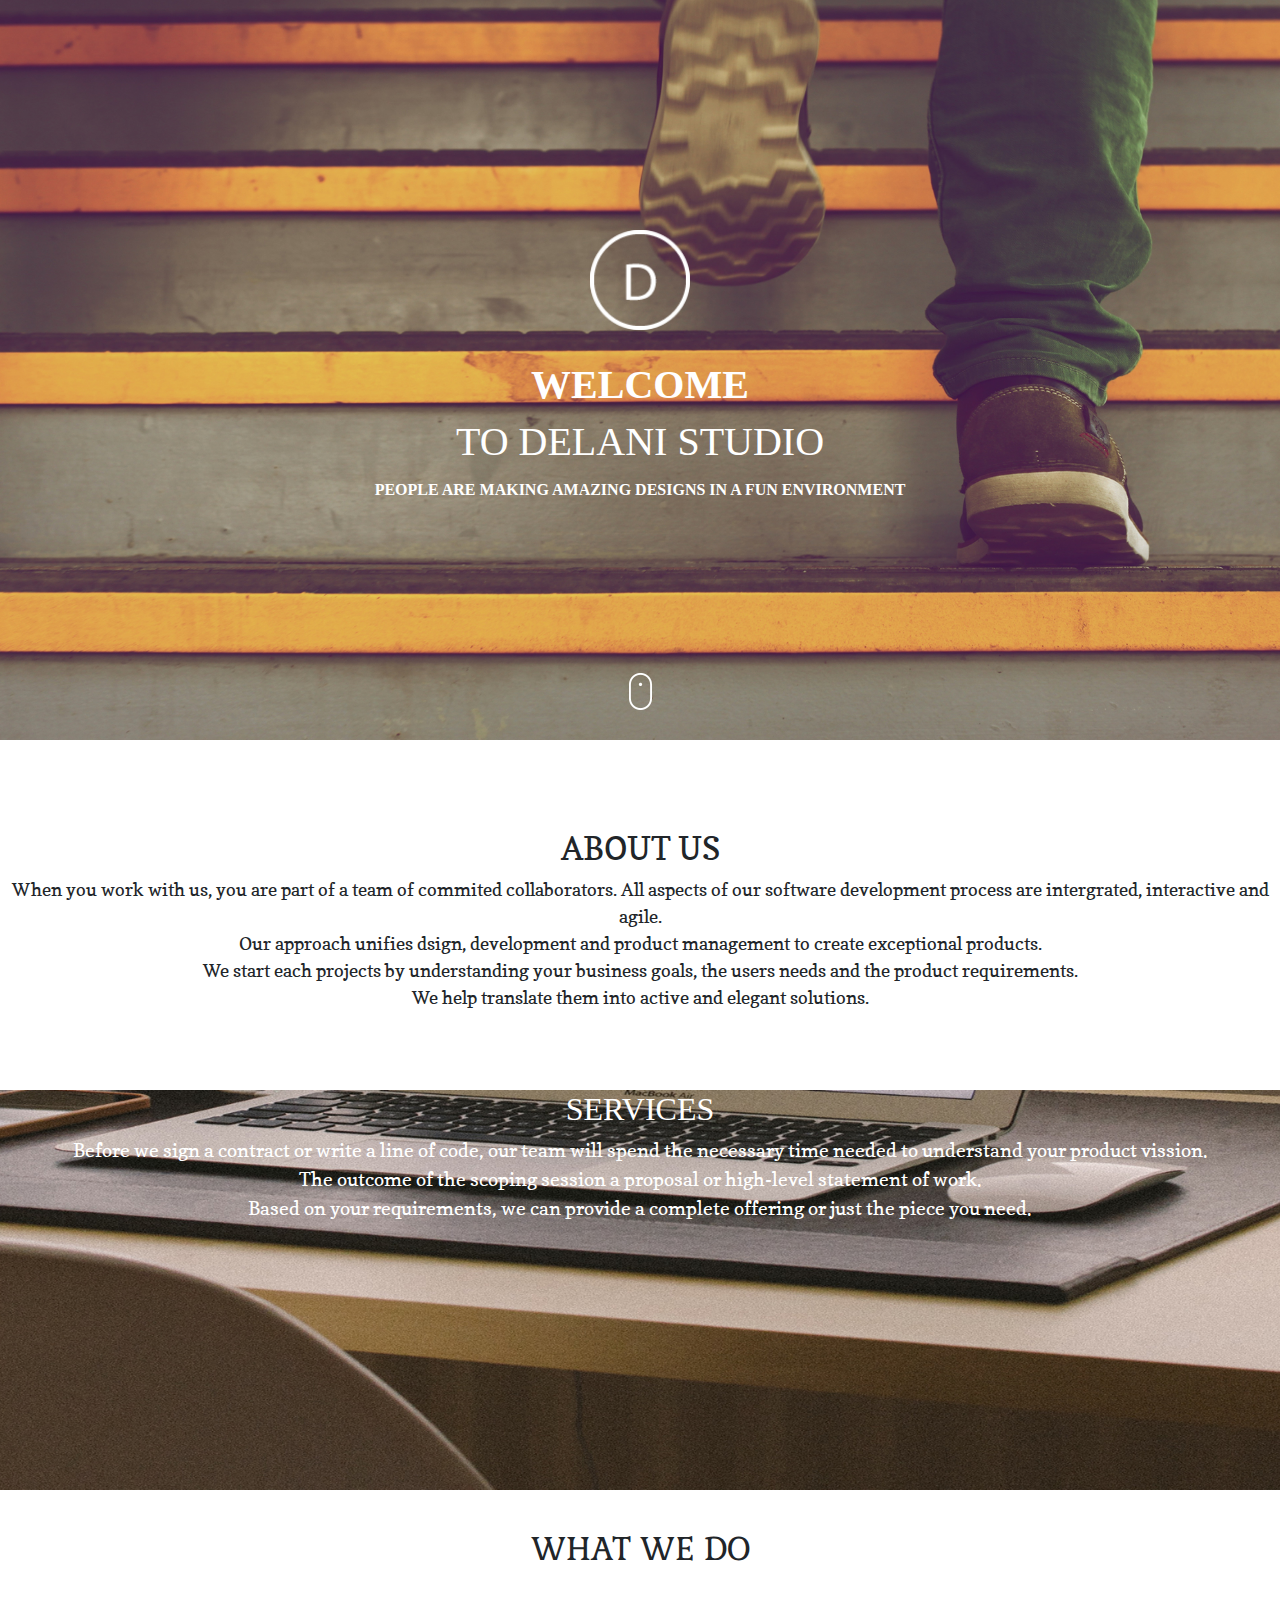
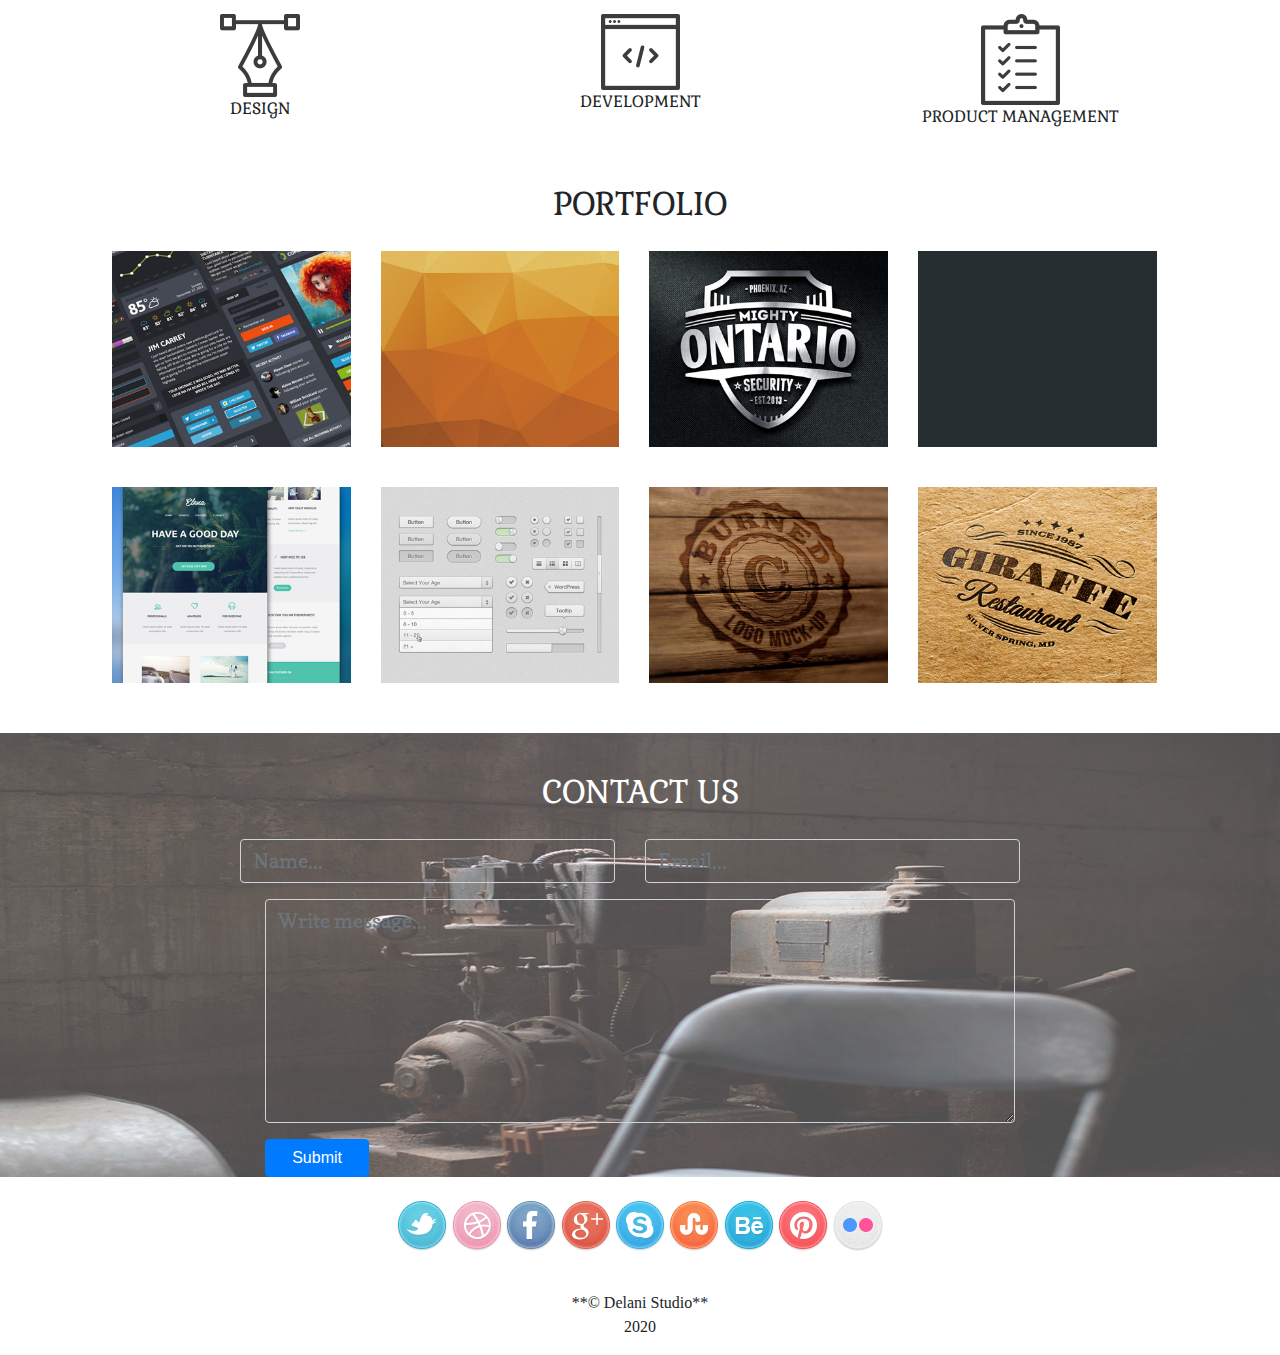
==== index.html @ 715c55a0 "Add initial changes" ====
<!DOCTYPE html>
<html lang="en">
<head>
    <meta charset="UTF-8">
    <meta name="viewport" content="width=device-width, initial-scale=1.0">
    <title>Delani Studio</title>
    <link href="css/styles.css" rel="stylesheet" type="text/css">
    <link href="css/bootstrap.css" rel="stylesheet">


</head>
<body>
    <div class="home-page">
    <img src="images/assets/logo/logo.png" id="logo">
    <br>
    <h1><b>WELCOME</b></h1>
    <h1>TO DELANI STUDIO</h1>
    <P><strong>PEOPLE ARE MAKING AMAZING DESIGNS IN A FUN ENVIRONMENT</strong></P>
    <div class="mouse-click"></div>
    <a href="#about-us"><img src="images/assets/mouse_click.png" id="mouse-click"></a>
    </div>
    <div id="about-us">
        <h2>ABOUT US</h2>
        <P>When you work with us, you are part of a team of commited collaborators. All aspects of our software development process are intergrated, interactive and agile.<br> Our approach unifies dsign, development and product management to create exceptional products. <br>We start each projects by understanding your business goals, the users needs and the product requirements.<br> We help translate them into active and elegant solutions.</P>
    </div>
    <div id="services">
        <div class="services">
            <h2>Services</h2>
            <p>Before we sign a contract or write a line of code, our team will spend the necessary time needed to understand your product vission.<br> The outcome of the scoping session a proposal or high-level statement of work.<br> Based on your requirements, we can provide a complete offering or just the piece you need.</p>
        </div>
        <div class="container what-we-do">
          <h2 class="headings">WHAT WE DO</h2>
          <div class="row">
            <div class="col-md-4">
              <div id="design">
                <h2 class="title">DESIGN</h2>
                <p>Our design practice offers a full range of services including brand strategy, interaction and visual design and user experience testing.</p>
                  <p>Throughout your project, our designers create and implement visual design and workflows, solicit user feedback and work with you to make sure what gets built is what is needed.</p>
              </div>
              <div id="design-image">
                <img src="images/assets/services_icons/design_icon.png" alt="design" >
                <p>DESIGN</p>
              </div>
            </div>
            <div class="col-md-4">
              <div id="development">
                <h2 class="title">DEVELOPMENT</h2>
                <p>All engineers are fluent in the latest enterprise, mobile and web development technologies.</p>
                   <p>They collaborate with your team to write, and improve code on a daily basis, using proven practices such as test-driven development and pair programming.</p>
              </div>
              <div id="development-image">
                <img src="images/assets/services_icons/dev_icon.png" alt="development">
                <P>DEVELOPMENT</P>
              </div>
            </div>
            <div class="col-md-4">
              <div id="product">
                <h2 class="title">PRODUCT MANAGEMENT</h2>
                <p>All engineers are fluent in the latest enterprise, mobile and web development technologies.</p>
                <p>They collaborate with your team to write, and improve code on a daily basis, using proven practices such as test-driven development and pair programming.</p>
              </div>
              <div id="product-image">
                <img src="images/assets/services_icons/product_icon.png" alt="products">
                <P>PRODUCT MANAGEMENT</P>
              </div>
            </div>
          </div>
        </div>
    <div class="portfolio">
      <h2>PORTFOLIO</h2>
      <div class="row" id="portfolio">
        <div class="col-md-3" id="work1">
          <img src="images/assets/portfolio/work1.jpg" alt="work1">
          <p id="overlay" class="text">Black Studio</p>
        </div>
        <div class="col-md-3" id="work2">
          <img src="images/assets/portfolio/work2.jpg" alt="work2" id="work2">
          <p id="overlay2" class="text">Ontario Security</p>
        </div>
        <div class="col-md-3" id="work3">
          <img src="images/assets/portfolio/work3.jpg" alt="work3">
          <p id="overlay3"class="text">Pyramids</p>
        </div>
        <div class="col-md-3" id="work4">
          <img src="images/assets/portfolio/work4.jpg" alt="work4">
          <p id="overlay4" class="text">Jim Carry</p>
        </div>
      </div>
      <div class="row" id="portfolio">
          <div class="col-md-3" id="work5">
            <img src="images/assets/portfolio/work5.jpg" alt="work5">
            <p id="overlay5" class="text">Have a nice Day</p>
          </div>
          <div class="col-md-3" id="work6">
            <img src="images/assets/portfolio/work6.jpg" alt="work6">
            <p id="overlay6"class="text">Calculator</p>
          </div>
          <div class="col-md-3" id="work7">
            <img src="images/assets/portfolio/work7.jpg" alt="work7">
            <p id="overlay7" class="text">Burned</p>
          </div>
          <div class="col-md-3" id="work8">
            <img src="images/assets/portfolio/work8.jpg" alt="work8">
            <p id="overlay8" class="text">Giraffe Restaurant</p>
          </div>
        </div>
    </div> 
    <div class="container-fluid contact">
      <h2>CONTACT US</h2>
  
      <form id="message-form"   action="https://gmail.us3.list-manage.com/subscribe/post" method="POST">
        <div class="form-group form-inline">
          <input type="text" class="form-control" placeholder = "Name..." name="name" id="input1" size="25" value="" required>
          <input type="email" class="form-control"  placeholder = "Email..." autocapitalize="off" autocorrect="off" name="input2" id="input2" size="25" value="" required>
        </div>
        <div class="form-group">
          <textarea class="form-control" rows="7" id="comment" placeholder = "Write message..."></textarea>
        </div>
        <button type="submit" id="button" onclick="submit()" class="btn btn-primary col-md-1">Submit</button>
      </form>
    </div>
    <br>
<div class="social-media">
    <a href="#"><img src="images/assets/social_icons/twitter.png" alt="twitter"></a>
      <img src="images/assets/social_icons/dribble.png" alt="dribble">
      <img src="images/assets/social_icons/facebook.png" alt="facebook">
      <img src="images/assets/social_icons/g_plus.png" alt="g_plus">
      <img src="images/assets/social_icons/skype.png" alt="skype">
      <img src="images/assets/social_icons/stumble_upon.png" alt="stumble_upon">
      <img src="images/assets/social_icons/behance.png" alt="behance">
      <img src="images/assets/social_icons/pinterest.png" alt="pinterest">
      <img src="images/assets/social_icons/flickr.png" alt="flickr">
      </div>

      <footer>
      <p> **&copy Delani Studio** <br>2020</p>
      </footer>
      <div id="display"></div>
      <!-- <script type="text/javascript" src="//downloads.mailchimp.com/js/signup-forms/popup/unique-methods/embed.js" data-dojo-config="usePlainJson: true, isDebug: false"></script><script type="text/javascript">window.dojoRequire(["mojo/signup-forms/Loader"], function(L) { L.start({"baseUrl":"mc.us3.list-manage.com","uuid":"e71bed4d6ae5a7c984dfe28b0","lid":"dbf7e27685","uniqueMethods":true}) })</script> -->
      <script src="js/jquery-mailchimp.min.js"></script>
      <script src="js/jQuery.js"></script>
    <script src="js/scripts.js"></script>
</body>
</html>
---- css/styles.css ----
@import url('https://fonts.googleapis.com/css?family=Copse|Delius+Swash+Caps|Gabriela|Unkempt&display=swap');
html{
  scroll-behavior: smooth;
}
.home-page{
  background-image: url("../images/assets/backgrounds/h_img.jpg");
  background-position: center center;
  background-size: cover;
  background-repeat: no-repeat;
  color: white;
  text-align: center;
  padding-top:17%; 
  font-family: 'Times New Roman', Times, serif;
}
.home-page h1{
  padding: 2px;
  margin: 5px;
}
.home-page p{
  padding: 5px;
}
#logo{
  margin-top: 12px;
  margin-bottom: 24px;
  width: 100px;
  height: 100px;;
}
#mouse-click{
  padding-top : 22px;
  margin-top: 10%;
  padding-bottom: 30px; 
}
#mouse-click {
  animation: bounce 3s infinite;
}

@keyframes bounce {
  0%, 20%, 50%, 80%, 100% {
    transform: translateY(0);
  }
  40% {
    transform: translateY(-55px);
  }
  60% {
    transform: translateY(-45px);
  }
}

#about-us{
  text-align: center;
  padding-bottom: 30px;
  padding-top:40px;
  font-family: 'Copse', serif;
  height: 250px;
  margin-top: 50px;
  font-size: large;
}
#about{
  font-family: 'Gabriela', serif;
}
.services{
  text-align: center;
  background-image: url("../images/assets/backgrounds/s_image.jpg");
  color: white;
  background-position: center;
  background-size: cover;
  background-repeat: no-repeat;
  font-family: 'Copse', serif;
  font-size: 18px;
  height: 400px;
  margin-top: 50px;
  font-size: larger;
}
.services h2{
  font-family: 'Times New Roman', Times, serif;
  text-transform: uppercase;
}

#servicesoverlay{
  background-color: rgba(0,0,0,0.4);
  padding-top: 10%;
  padding-bottom: 10%;
}
.what-we-do{
  font-family: 'Times New Roman', Times, serif;
  text-align: center;
  padding-top: 40px;
  font-family: 'Gabriela', serif;
}
.what-we-do .headings{
  padding-bottom: 38px;
}
#portfolio{
  display: flex;
  flex-wrap: wrap;
  align-items: center;
  margin-left:18%;
  margin-right: 16%; 
}
.col-md-3 img{
  max-width: 100%;
  max-height: 100%;
}
.col-md-3{
    display: inline-flex;
}
.portfolio h2{
  text-align: center;
  padding-top:40px;
  font-family: 'Gabriela', serif;
}
.contact{
  background-image: url('../images/assets/backgrounds/c_image.jpg');
  background-position: center center;
  background-size: cover;
  background-repeat: no-repeat;
  color: white;
}
.title{
  padding: 6px;
}
.contact h2{
  text-align: center;
  margin-top: 30px;
  padding-top: 40px;
  padding-bottom: 20px;
  font-family: 'Gabriela', serif;
}
input[type=text],input[type=email],#comment{
  background: transparent;
  color: white;
  font-size: 20px;
  font-family: 'Copse', serif;
}

.form-control::-webkit-input-placeholder { 
  color: white; 
}
#input1{
  width: 30%;
  margin-left: 18%;
  margin-right: 30px;
}
#input2{
  width: 30%;
}
#comment{
  margin-left: 20%;
  width: 60%;
}
button{
  margin-left: 20%;
  padding-bottom: 30px;
  margin-bottom: 30px;
  position: relative;
  margin: 0 auto;
  left: 20%;
}
footer{
  text-align: center;
  padding-top: 30px;
  font-family: 'Times New Roman', Times, serif;
}
.social-media{
    text-align: center;
}
footer p{
  margin-top: 10px;
}
#product, #development, #design{
  display: none;
  font-family: 'Times New Roman', Times, serif;
  font-size: 16px;
}
#product .title, #development .title, #design .title{
  font-size: 20px;
  font-weight: 600;
}
#overlay,#overlay2,#overlay3,#overlay4,#overlay5,#overlay6,#overlay7,#overlay8{
  display: none;
  color: black;
  width: 100%;
  height: 100%;
  background-color:rgba(255, 255, 255, 0.456);
  position:absolute;
  top: 20px;
  left: 35px;
  font-weight: bold;
  text-align: center;
  font-size: 30px;
  padding-top: 50%;
  font-family: 'Delius Swash Caps', cursive;
}
@media only screen and (max-width: 755px){
  #overlay,#overlay2,#overlay3,#overlay4,#overlay5,#overlay6,#overlay7,#overlay8{
    width: 100%;
    height: 100%;
    top: 20px;
    left: 16px;
    padding-top: 20%;
  }
  .col-md-3 img{
    width:100%px;
    margin: 20px;
  }
  #portfolio{
    margin-left:8%;
    margin-right: 16%; 
  }
  
}
@media only screen and (max-width: 425px){
  #overlay,#overlay2,#overlay3,#overlay4,#overlay5,#overlay6,#overlay7,#overlay8{
    width: 100%;
    height: 100%;
    top: 20px;
    left: 16px;
    padding-top: 20%;
    font-size: 20px;
  }
  .col-md-3 img{
    width:100%px;
    margin: 20px;
  }
  #portfolio{
    margin-left:8%;
    margin-right: 16%; 
  }
  button{
    padding-bottom: 30px;
    margin-bottom: 20px;
  }
  #button{
      float: left;
      text-align: center;
  }
  .home-page p{
font-size: larger;
  }
  #input2{
    width: 100%;
    margin-left: 4%;
    padding-bottom: 10px;
  }
  #input2{
    width: 100%;
    margin-left: 4%;
    margin-bottom: 10px;
  }
  .col-md-4{
    display: flex;
    text-align: center;
  }
  #comment{
    margin-left: 4%;
    width: 100%;
    margin-bottom:10px ;
  }
}
@media only screen and (min-width: 825px){
  #overlay,#overlay2,#overlay3,#overlay4,#overlay5,#overlay6,#overlay7,#overlay8{
    width: 100%;
    height: 100%;
    top: 20px;
    left: 20px;
    padding-top:30%; 
  }
  .col-md-3 img{
    width: 300px;
    margin: 20px;
  }
  #portfolio{
    margin-left:10%;
    margin-right: 10%; 
  }
}
@media only screen and (min-width: 625px){
  #overlay,#overlay2,#overlay3,#overlay4,#overlay5,#overlay6,#overlay7,#overlay8{
    width: 100%;
    height: 100%;
    top: 20px;
    left: 20px;
    padding-top:20%; 
    font-size: 26px;
  }
  .col-md-3 img{
    width: 300px;
    margin: 20px;
  }
  #portfolio{
    margin-left:6%;
    margin-right: 10%; 
  }
}
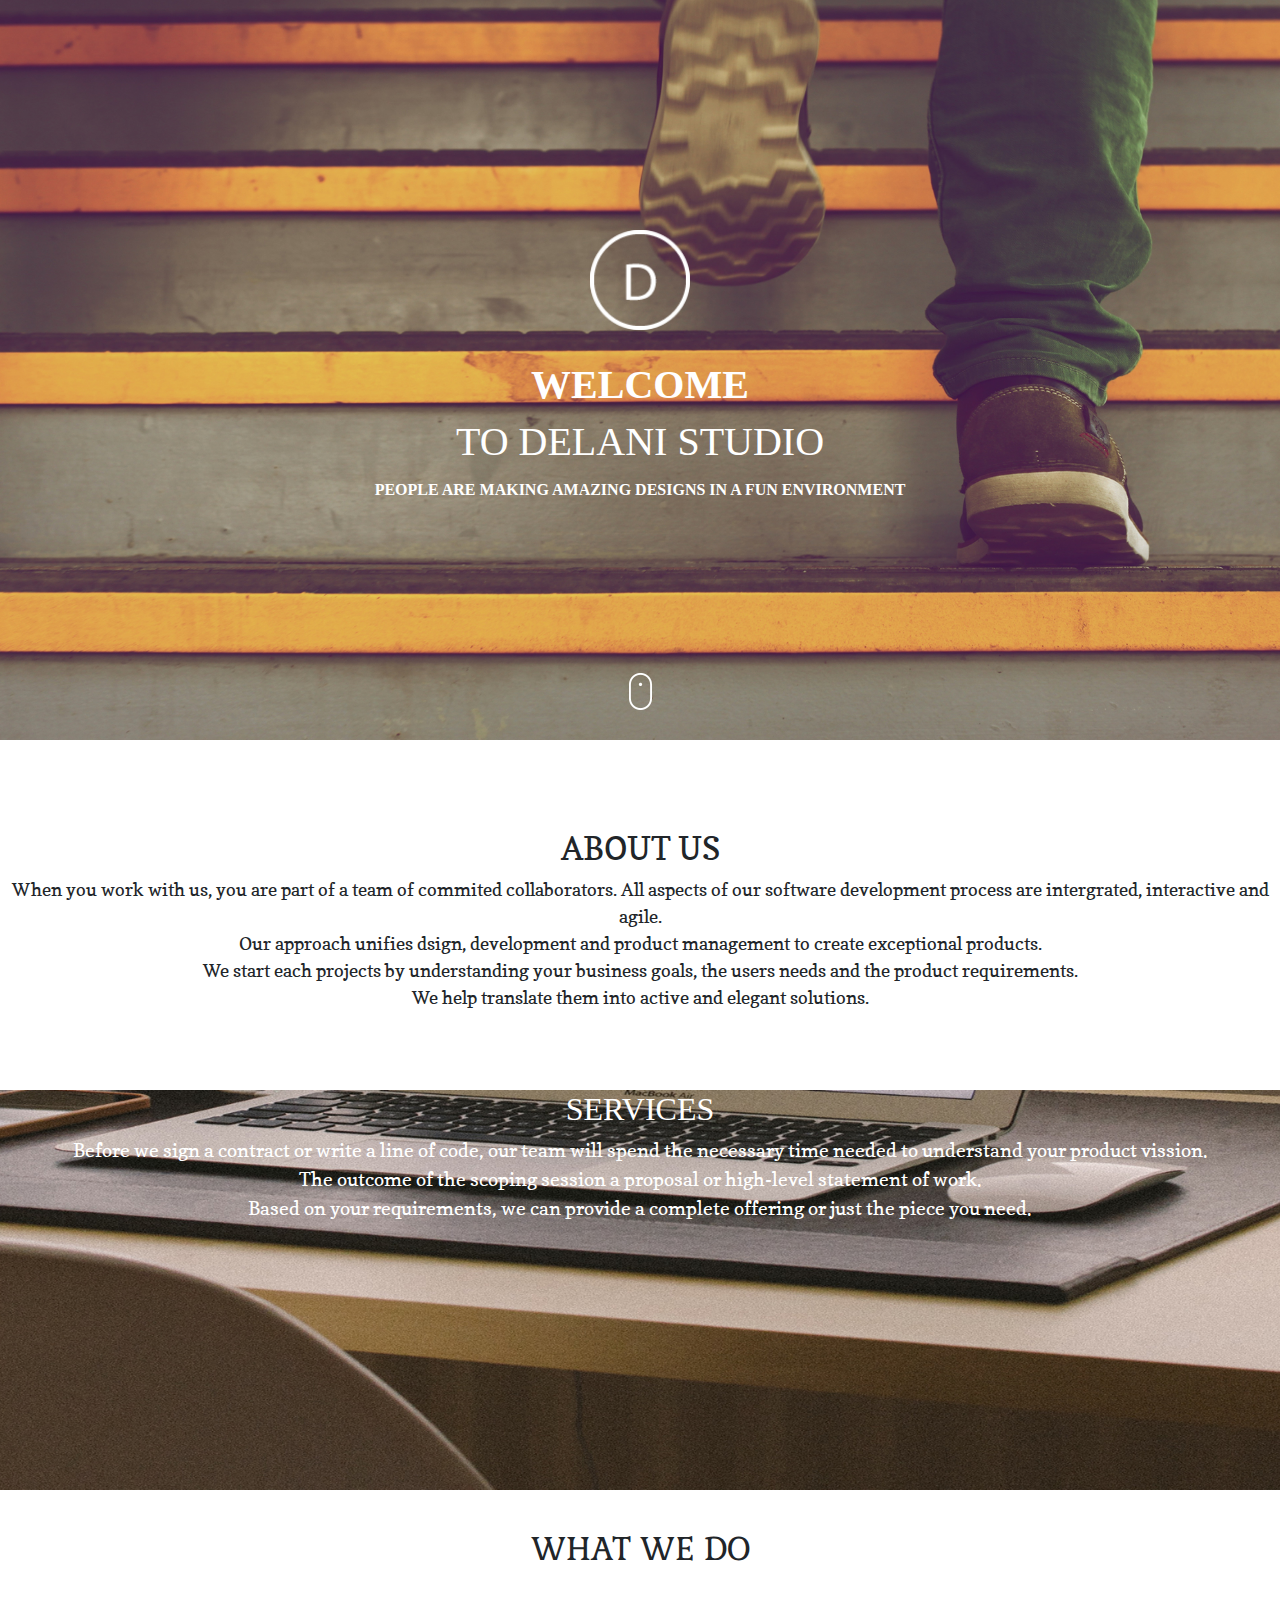
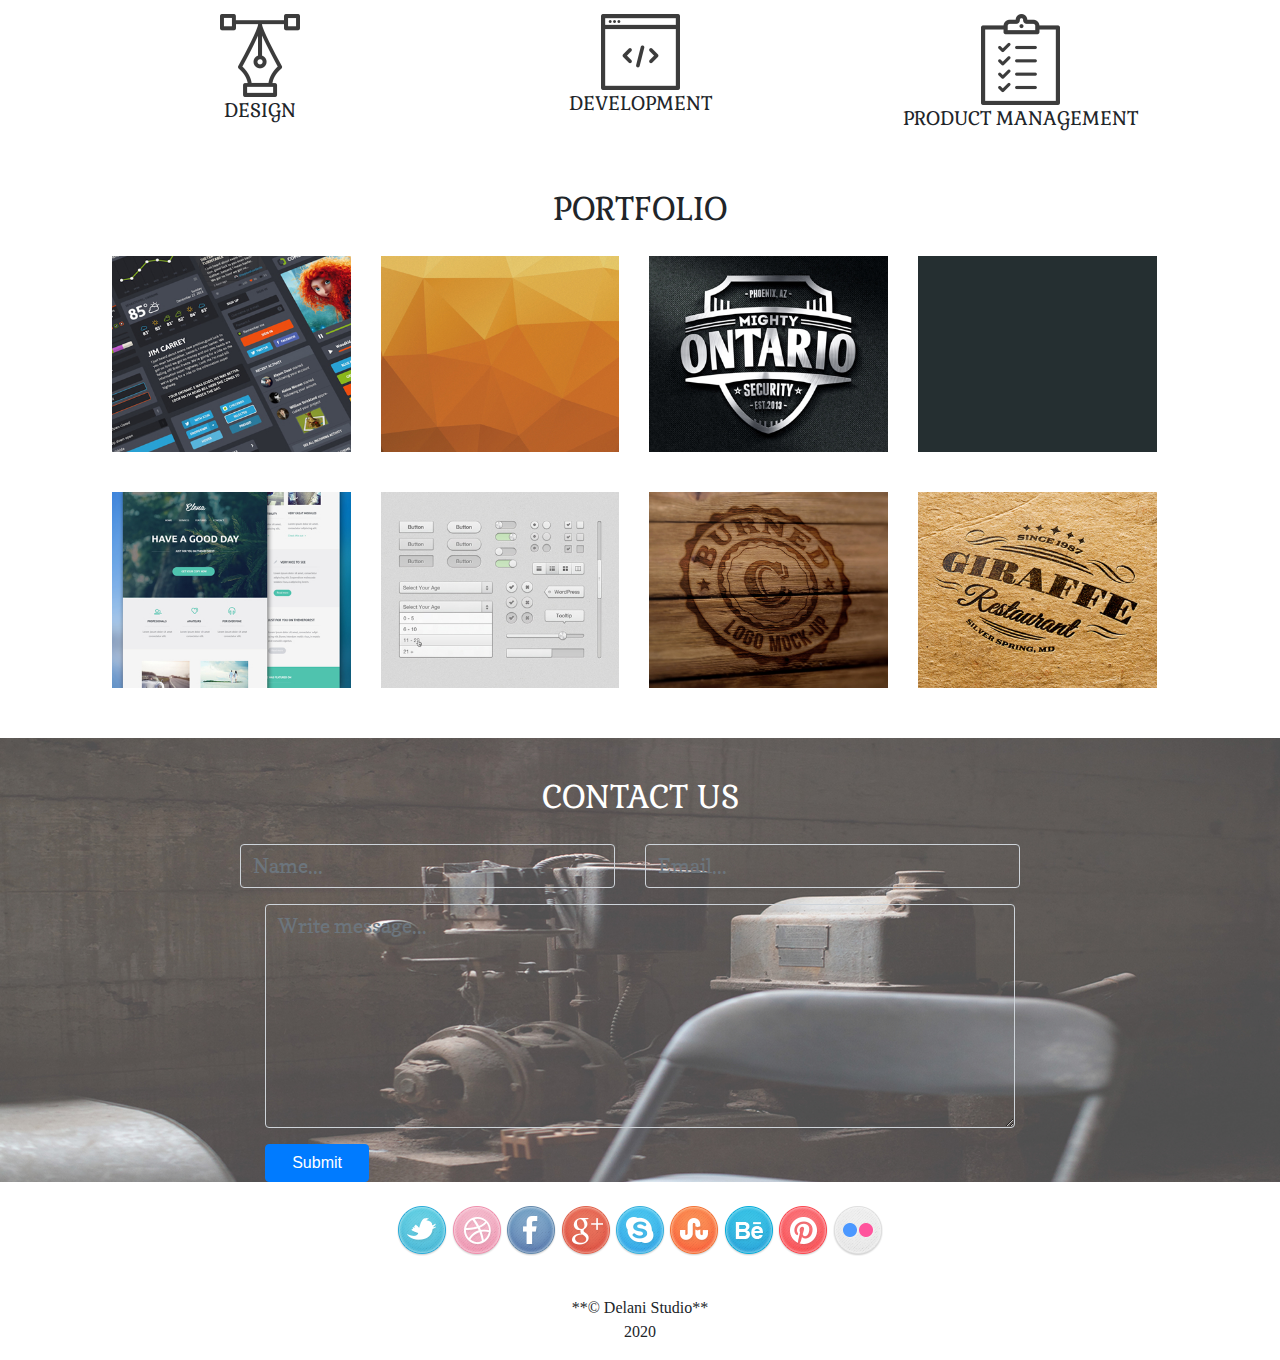
==== commit fab69981: "Add initial changes" ====
--- a/index.html
+++ b/index.html
@@ -108,7 +108,7 @@
     <div class="container-fluid contact">
       <h2>CONTACT US</h2>
   
-      <form id="message-form"   action="https://gmail.us3.list-manage.com/subscribe/post" method="POST">
+      <form id="message-form"   action method="POST">
         <div class="form-group form-inline">
           <input type="text" class="form-control" placeholder = "Name..." name="name" id="input1" size="25" value="" required>
           <input type="email" class="form-control"  placeholder = "Email..." autocapitalize="off" autocorrect="off" name="input2" id="input2" size="25" value="" required>
@@ -116,7 +116,7 @@
         <div class="form-group">
           <textarea class="form-control" rows="7" id="comment" placeholder = "Write message..."></textarea>
         </div>
-        <button type="submit" id="button" onclick="submit()" class="btn btn-primary col-md-1">Submit</button>
+        <button type="submit" id="button"  class="btn btn-primary col-md-1">Submit</button>
       </form>
     </div>
     <br>
--- a/css/styles.css
+++ b/css/styles.css
@@ -86,6 +86,7 @@
   text-align: center;
   padding-top: 40px;
   font-family: 'Gabriela', serif;
+  font-size: larger;
 }
 .what-we-do .headings{
   padding-bottom: 38px;
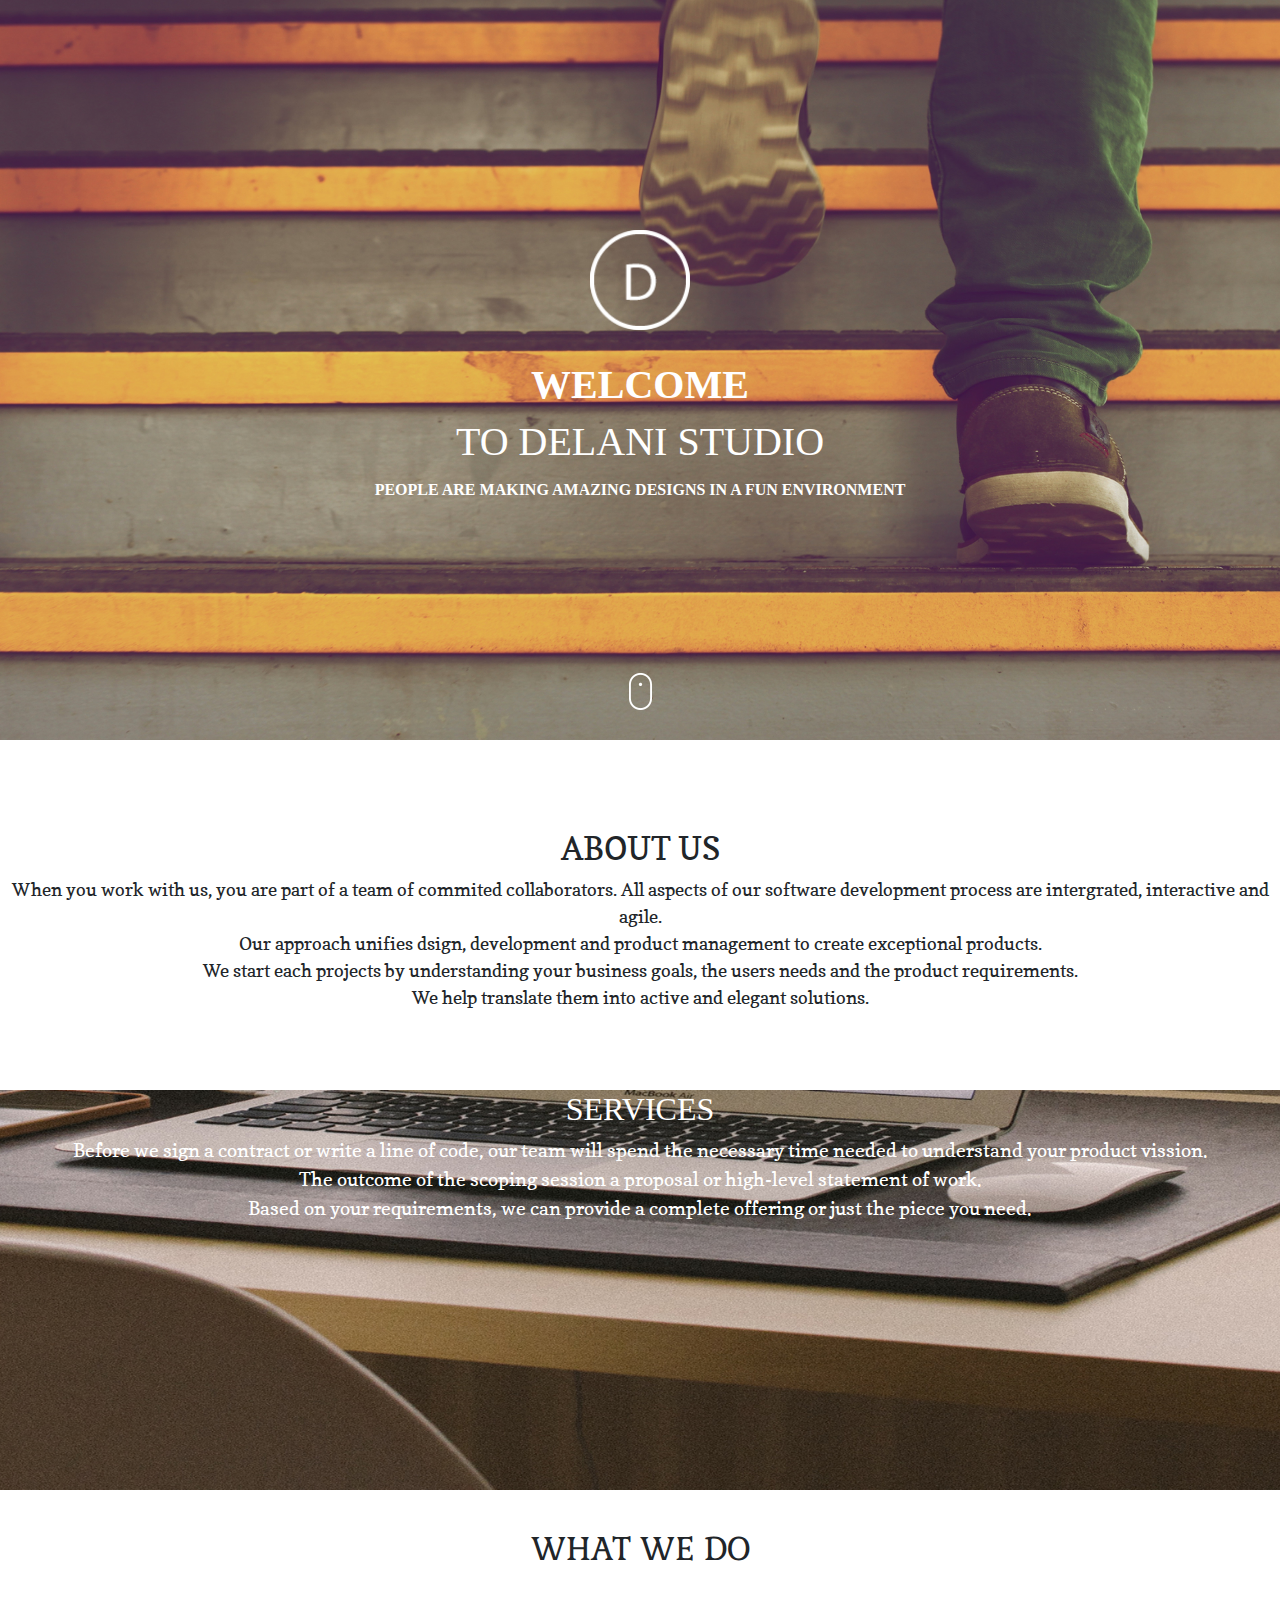
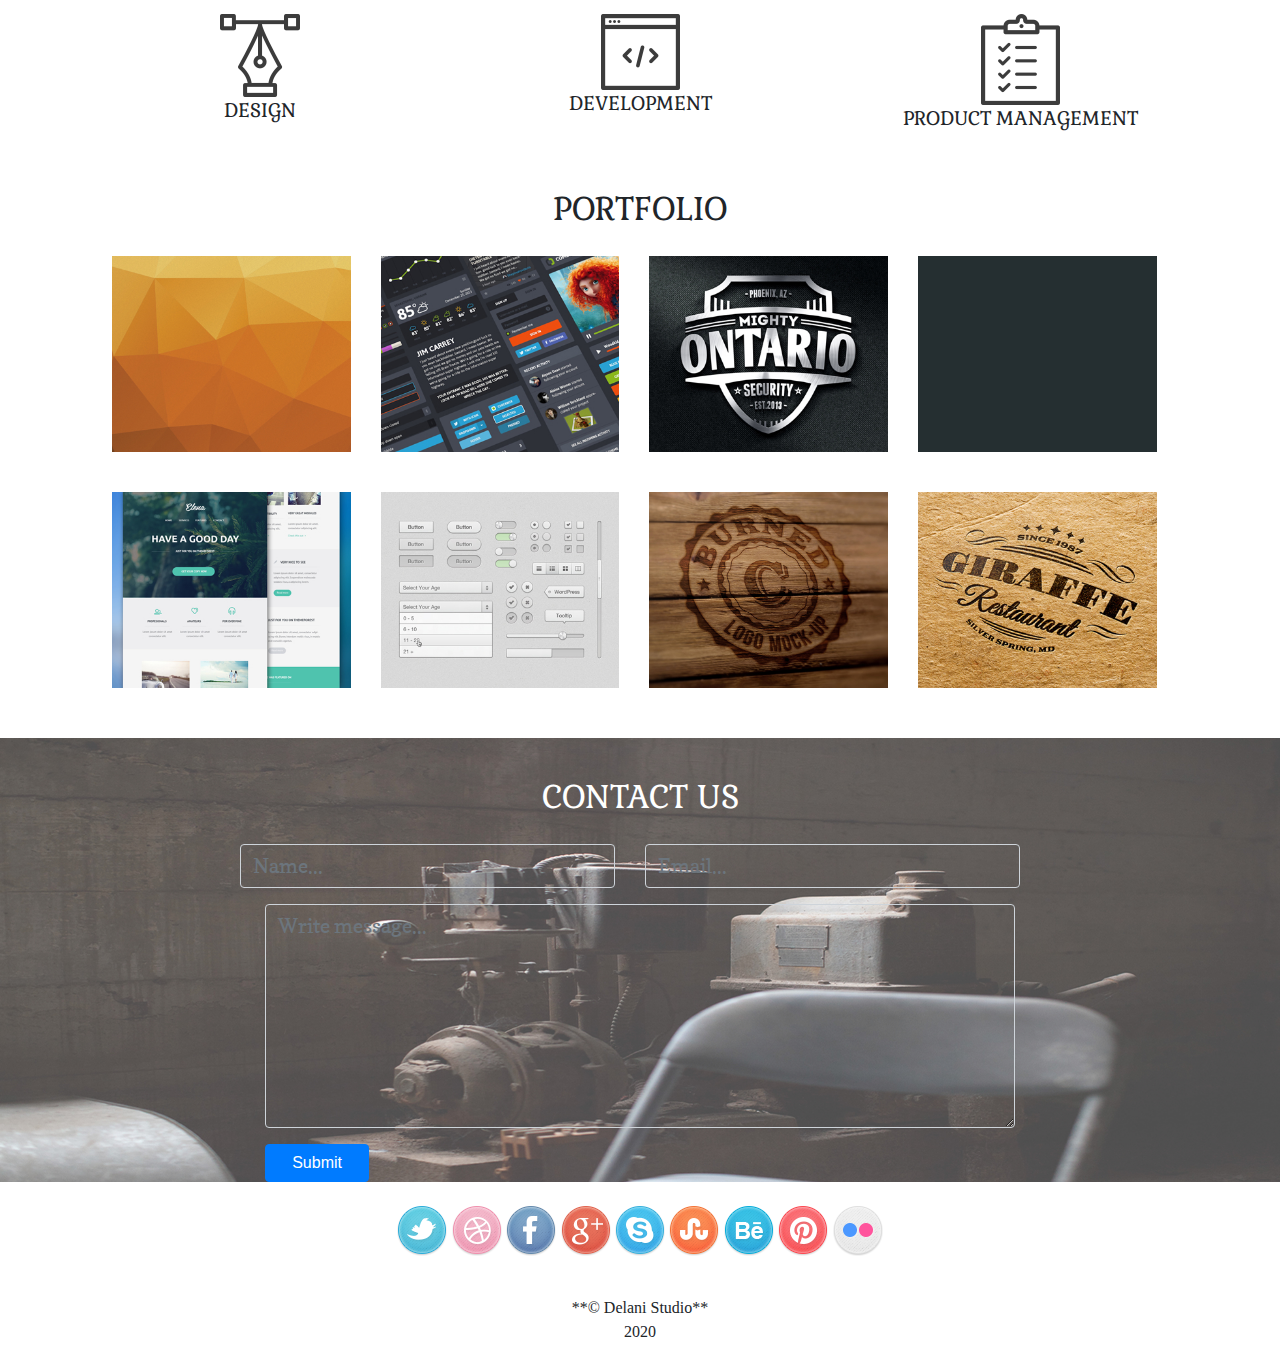
==== commit e30c6998: "Modified js and html" ====
--- a/index.html
+++ b/index.html
@@ -70,13 +70,14 @@
       <h2>PORTFOLIO</h2>
       <div class="row" id="portfolio">
         <div class="col-md-3" id="work1">
-          <img src="images/assets/portfolio/work1.jpg" alt="work1">
-          <p id="overlay" class="text">Black Studio</p>
+          <img src="images/assets/portfolio/work2.jpg" alt="work1" id="work1">
+          <p id="overlay" class="text">Ontario Security</p>
         </div>
         <div class="col-md-3" id="work2">
-          <img src="images/assets/portfolio/work2.jpg" alt="work2" id="work2">
-          <p id="overlay2" class="text">Ontario Security</p>
+          <img src="images/assets/portfolio/work1.jpg" alt="work2">
+          <p id="overlay2" class="text">Black Studio</p>
         </div>
+        
         <div class="col-md-3" id="work3">
           <img src="images/assets/portfolio/work3.jpg" alt="work3">
           <p id="overlay3"class="text">Pyramids</p>
@@ -89,7 +90,7 @@
       <div class="row" id="portfolio">
           <div class="col-md-3" id="work5">
             <img src="images/assets/portfolio/work5.jpg" alt="work5">
-            <p id="overlay5" class="text">Have a nice Day</p>
+            <p id="overlay5" class="text">Have a good Day</p>
           </div>
           <div class="col-md-3" id="work6">
             <img src="images/assets/portfolio/work6.jpg" alt="work6">
@@ -121,6 +122,7 @@
     </div>
     <br>
 <div class="social-media">
+  <div id="social_icons">
     <a href="#"><img src="images/assets/social_icons/twitter.png" alt="twitter"></a>
       <img src="images/assets/social_icons/dribble.png" alt="dribble">
       <img src="images/assets/social_icons/facebook.png" alt="facebook">
@@ -131,7 +133,7 @@
       <img src="images/assets/social_icons/pinterest.png" alt="pinterest">
       <img src="images/assets/social_icons/flickr.png" alt="flickr">
       </div>
-
+</div>
       <footer>
       <p> **&copy Delani Studio** <br>2020</p>
       </footer>
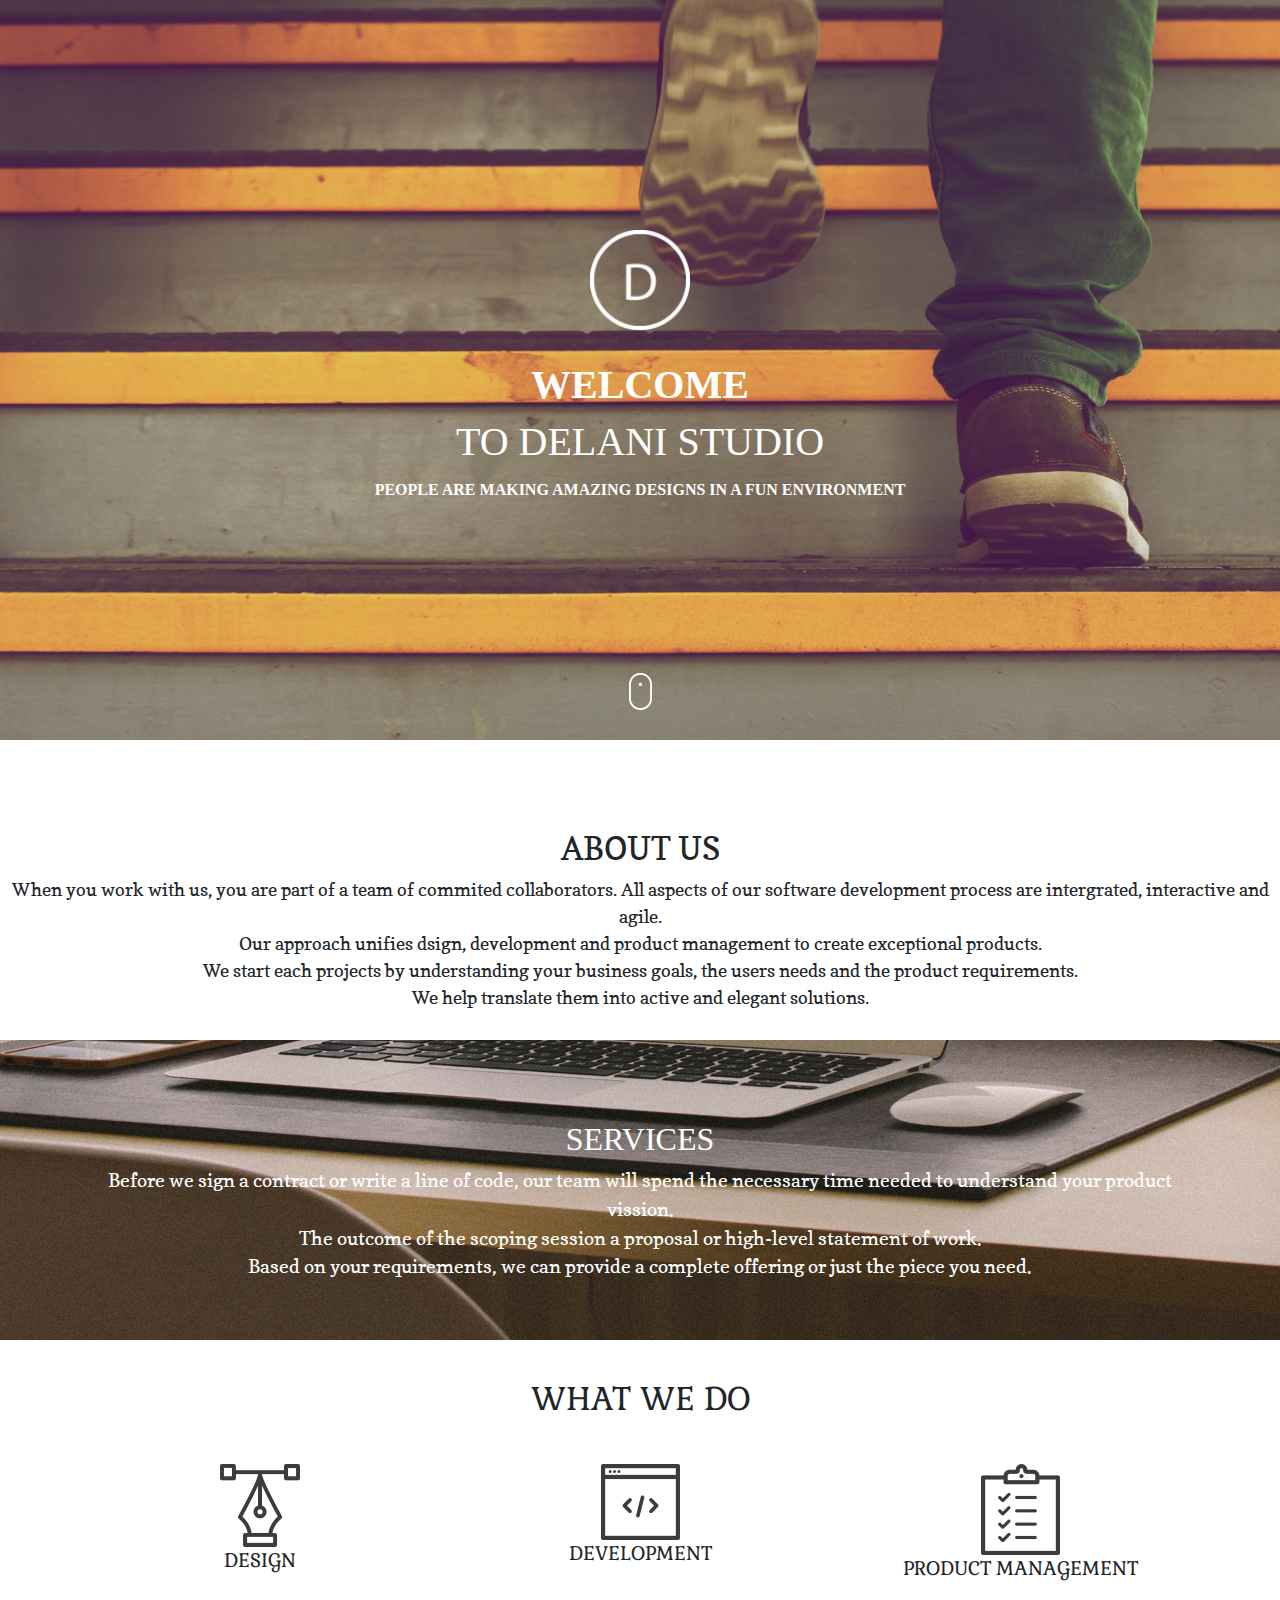
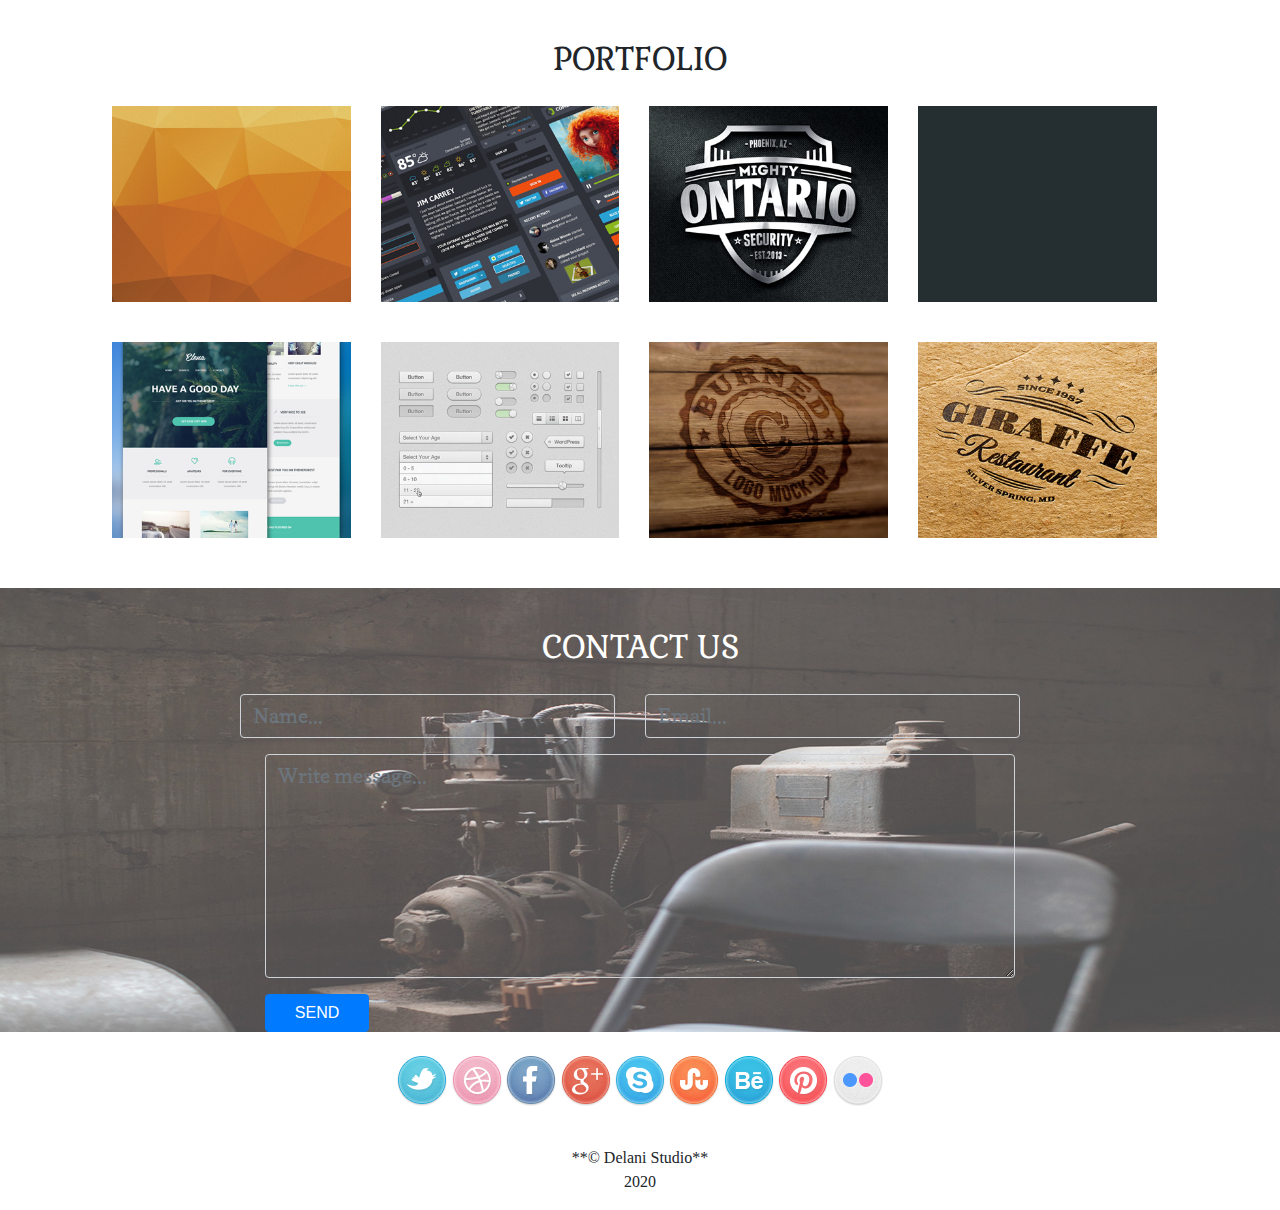
==== commit f857dad9: "Add initial changes" ====
--- a/index.html
+++ b/index.html
@@ -23,10 +23,11 @@
         <h2>ABOUT US</h2>
         <P>When you work with us, you are part of a team of commited collaborators. All aspects of our software development process are intergrated, interactive and agile.<br> Our approach unifies dsign, development and product management to create exceptional products. <br>We start each projects by understanding your business goals, the users needs and the product requirements.<br> We help translate them into active and elegant solutions.</P>
     </div>
-    <div id="services">
         <div class="services">
             <h2>Services</h2>
-            <p>Before we sign a contract or write a line of code, our team will spend the necessary time needed to understand your product vission.<br> The outcome of the scoping session a proposal or high-level statement of work.<br> Based on your requirements, we can provide a complete offering or just the piece you need.</p>
+            <p>Before we sign a contract or write a line of code, our team will spend the necessary time needed to understand your product vission.
+              <br> The outcome of the scoping session a proposal or high-level statement of work.
+              <br> Based on your requirements, we can provide a complete offering or just the piece you need.</p>
         </div>
         <div class="container what-we-do">
           <h2 class="headings">WHAT WE DO</h2>
@@ -109,15 +110,15 @@
     <div class="container-fluid contact">
       <h2>CONTACT US</h2>
   
-      <form id="message-form"   action method="POST">
+      <form id="message-form">
         <div class="form-group form-inline">
-          <input type="text" class="form-control" placeholder = "Name..." name="name" id="input1" size="25" value="" required>
-          <input type="email" class="form-control"  placeholder = "Email..." autocapitalize="off" autocorrect="off" name="input2" id="input2" size="25" value="" required>
+          <input type="text" class="form-control" placeholder = "Name..." name="name" id="input1" size="25"  required>
+          <input type="email" class="form-control"  placeholder = "Email..."   name="input2" id="input2" size="25"  required>
         </div>
         <div class="form-group">
           <textarea class="form-control" rows="7" id="comment" placeholder = "Write message..."></textarea>
         </div>
-        <button type="submit" id="button"  class="btn btn-primary col-md-1">Submit</button>
+        <button type="submit" name="submit" id="button"  class="btn btn-primary col-md-1">SEND</button>
       </form>
     </div>
     <br>
--- a/css/styles.css
+++ b/css/styles.css
@@ -39,10 +39,10 @@
     transform: translateY(0);
   }
   40% {
-    transform: translateY(-55px);
+    transform: translateY(-40px);
   }
   60% {
-    transform: translateY(-45px);
+    transform: translateY(-40px);
   }
 }
 
@@ -67,16 +67,16 @@
   background-repeat: no-repeat;
   font-family: 'Copse', serif;
   font-size: 18px;
-  height: 400px;
-  margin-top: 50px;
+  height: 300px;
   font-size: larger;
+  padding: 80px;
 }
 .services h2{
   font-family: 'Times New Roman', Times, serif;
   text-transform: uppercase;
 }
 
-#servicesoverlay{
+.servicesoverlay{
   background-color: rgba(0,0,0,0.4);
   padding-top: 10%;
   padding-bottom: 10%;
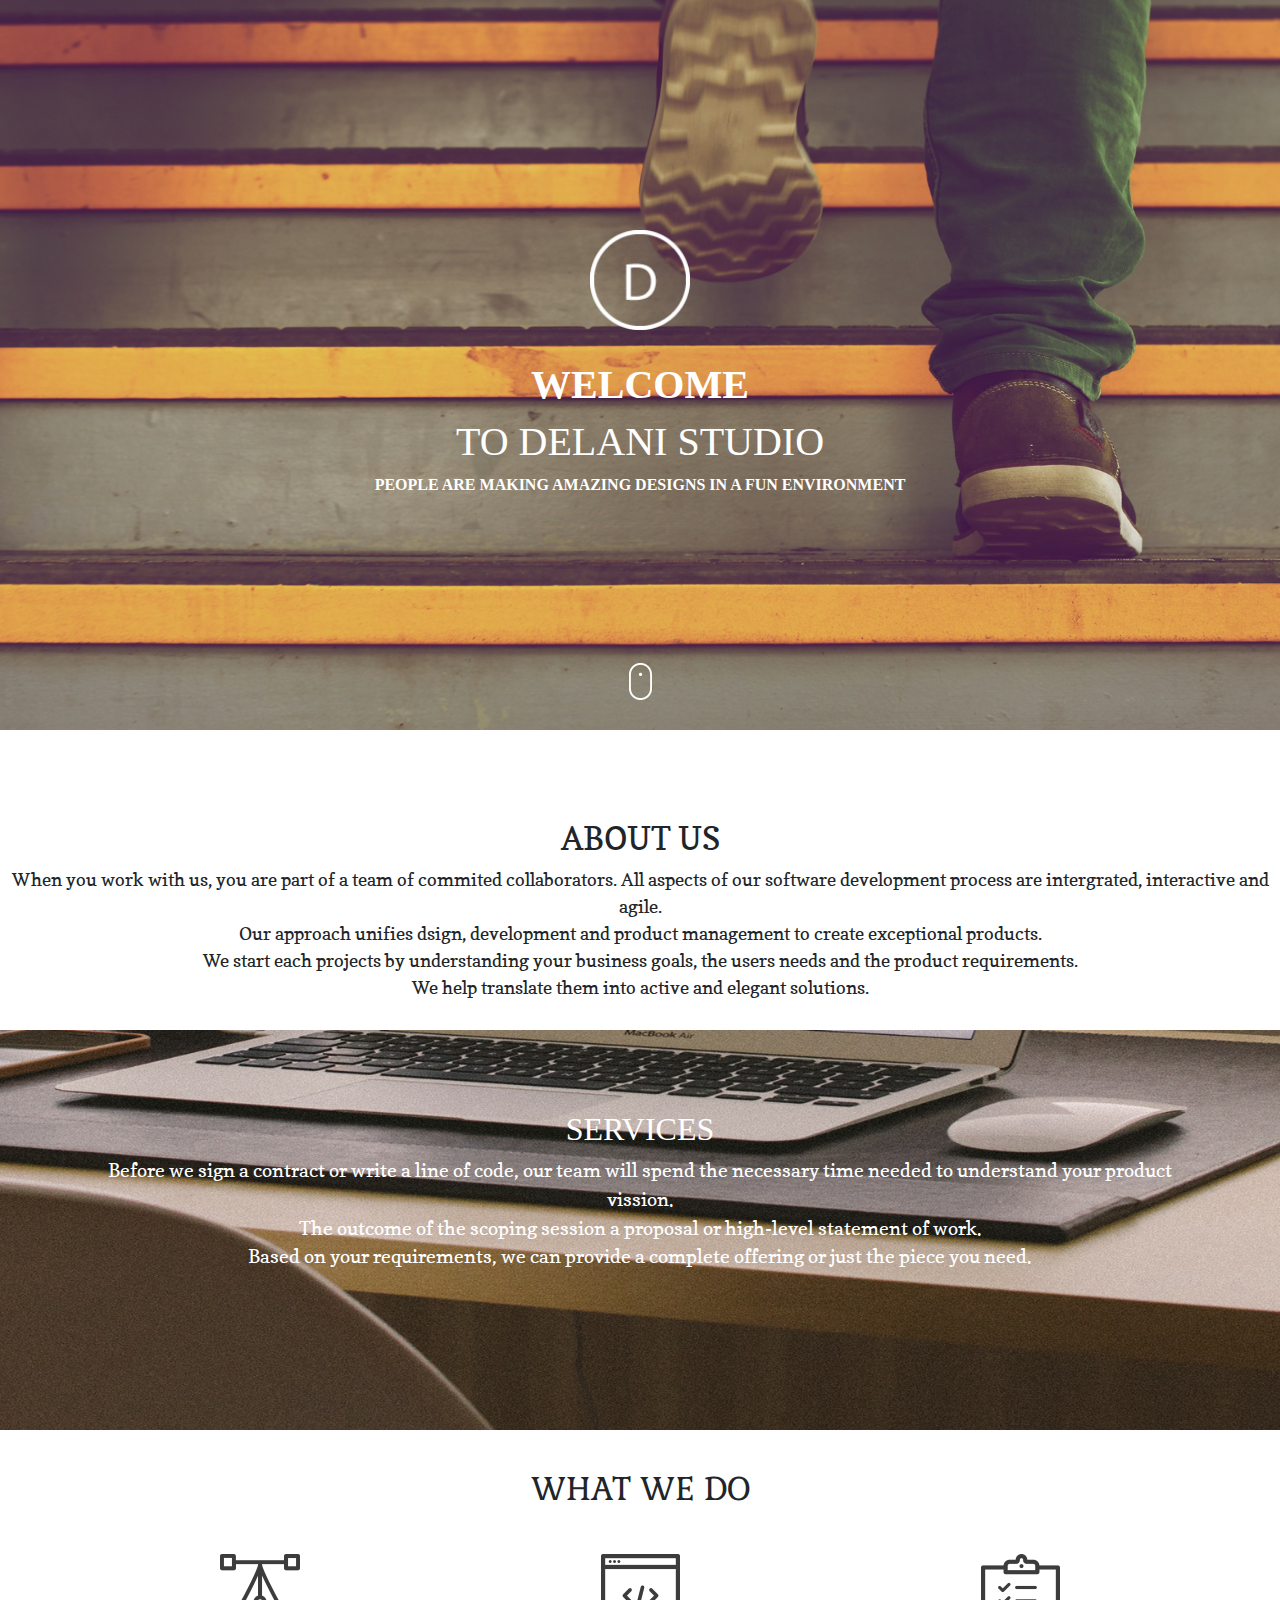
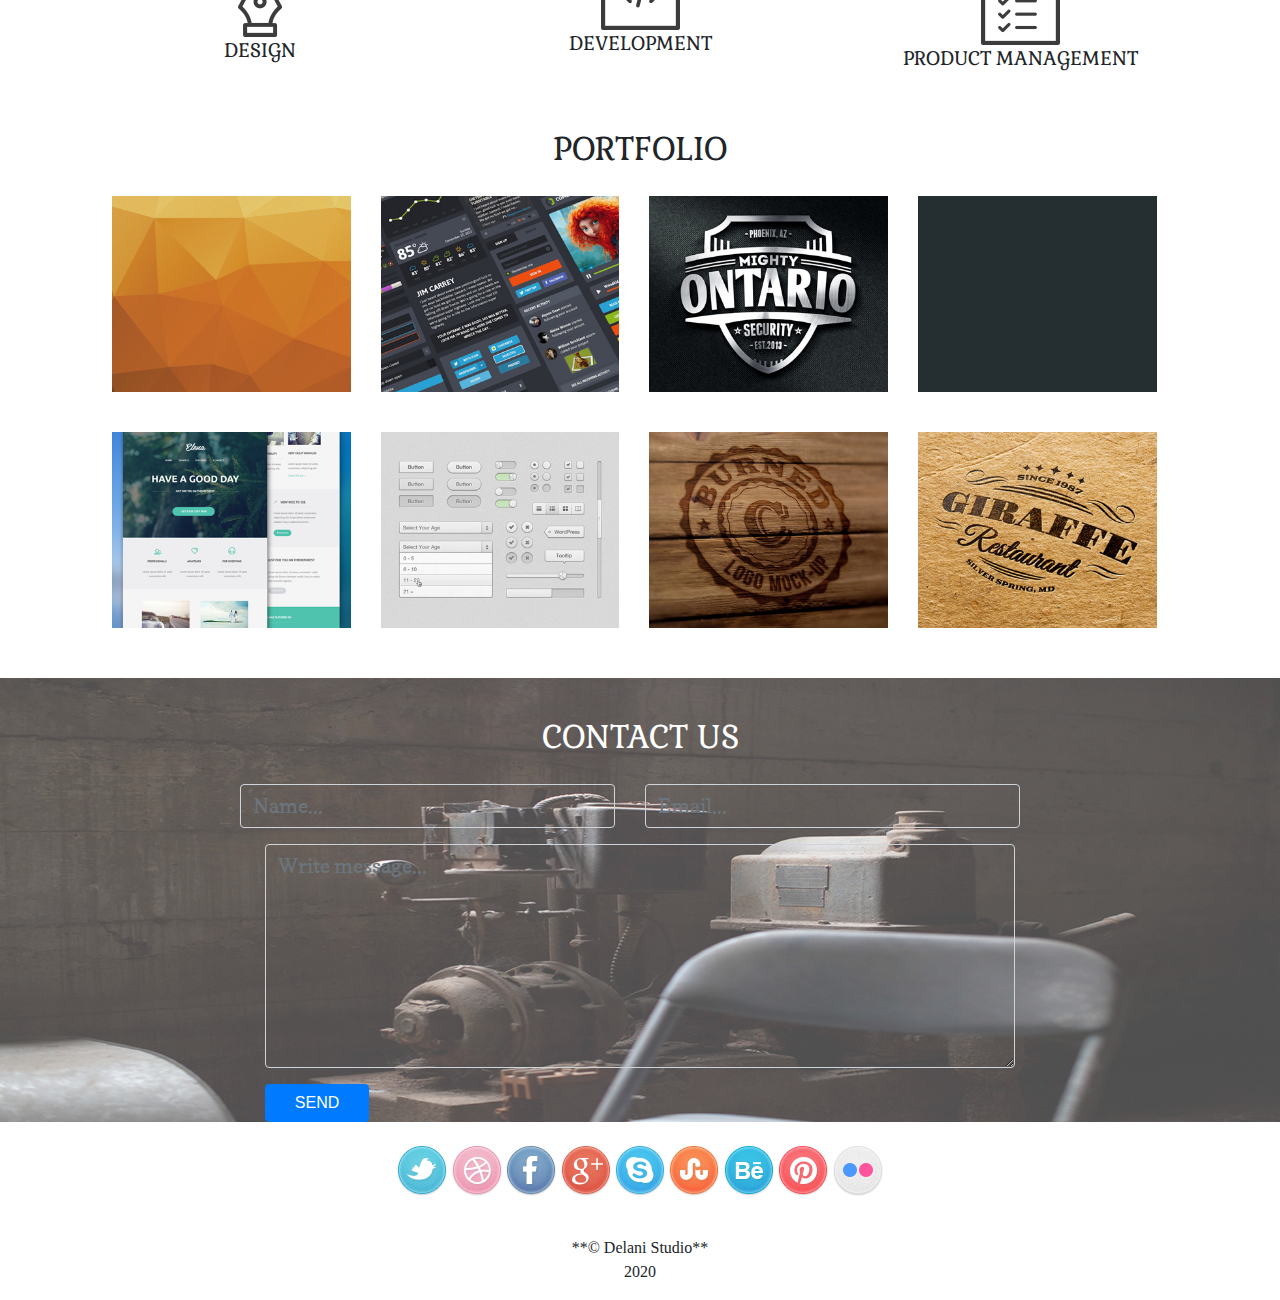
==== commit 517ad54b: "Add initial commits" ====
--- a/index.html
+++ b/index.html
@@ -124,7 +124,7 @@
     <br>
 <div class="social-media">
   <div id="social_icons">
-    <a href="#"><img src="images/assets/social_icons/twitter.png" alt="twitter"></a>
+      <img src="images/assets/social_icons/twitter.png" alt="twitter">
       <img src="images/assets/social_icons/dribble.png" alt="dribble">
       <img src="images/assets/social_icons/facebook.png" alt="facebook">
       <img src="images/assets/social_icons/g_plus.png" alt="g_plus">
--- a/css/styles.css
+++ b/css/styles.css
@@ -1,7 +1,4 @@
 @import url('https://fonts.googleapis.com/css?family=Copse|Delius+Swash+Caps|Gabriela|Unkempt&display=swap');
-html{
-  scroll-behavior: smooth;
-}
 .home-page{
   background-image: url("../images/assets/backgrounds/h_img.jpg");
   background-position: center center;
@@ -15,9 +12,6 @@
 .home-page h1{
   padding: 2px;
   margin: 5px;
-}
-.home-page p{
-  padding: 5px;
 }
 #logo{
   margin-top: 12px;
@@ -67,7 +61,7 @@
   background-repeat: no-repeat;
   font-family: 'Copse', serif;
   font-size: 18px;
-  height: 300px;
+  height: 400px;
   font-size: larger;
   padding: 80px;
 }
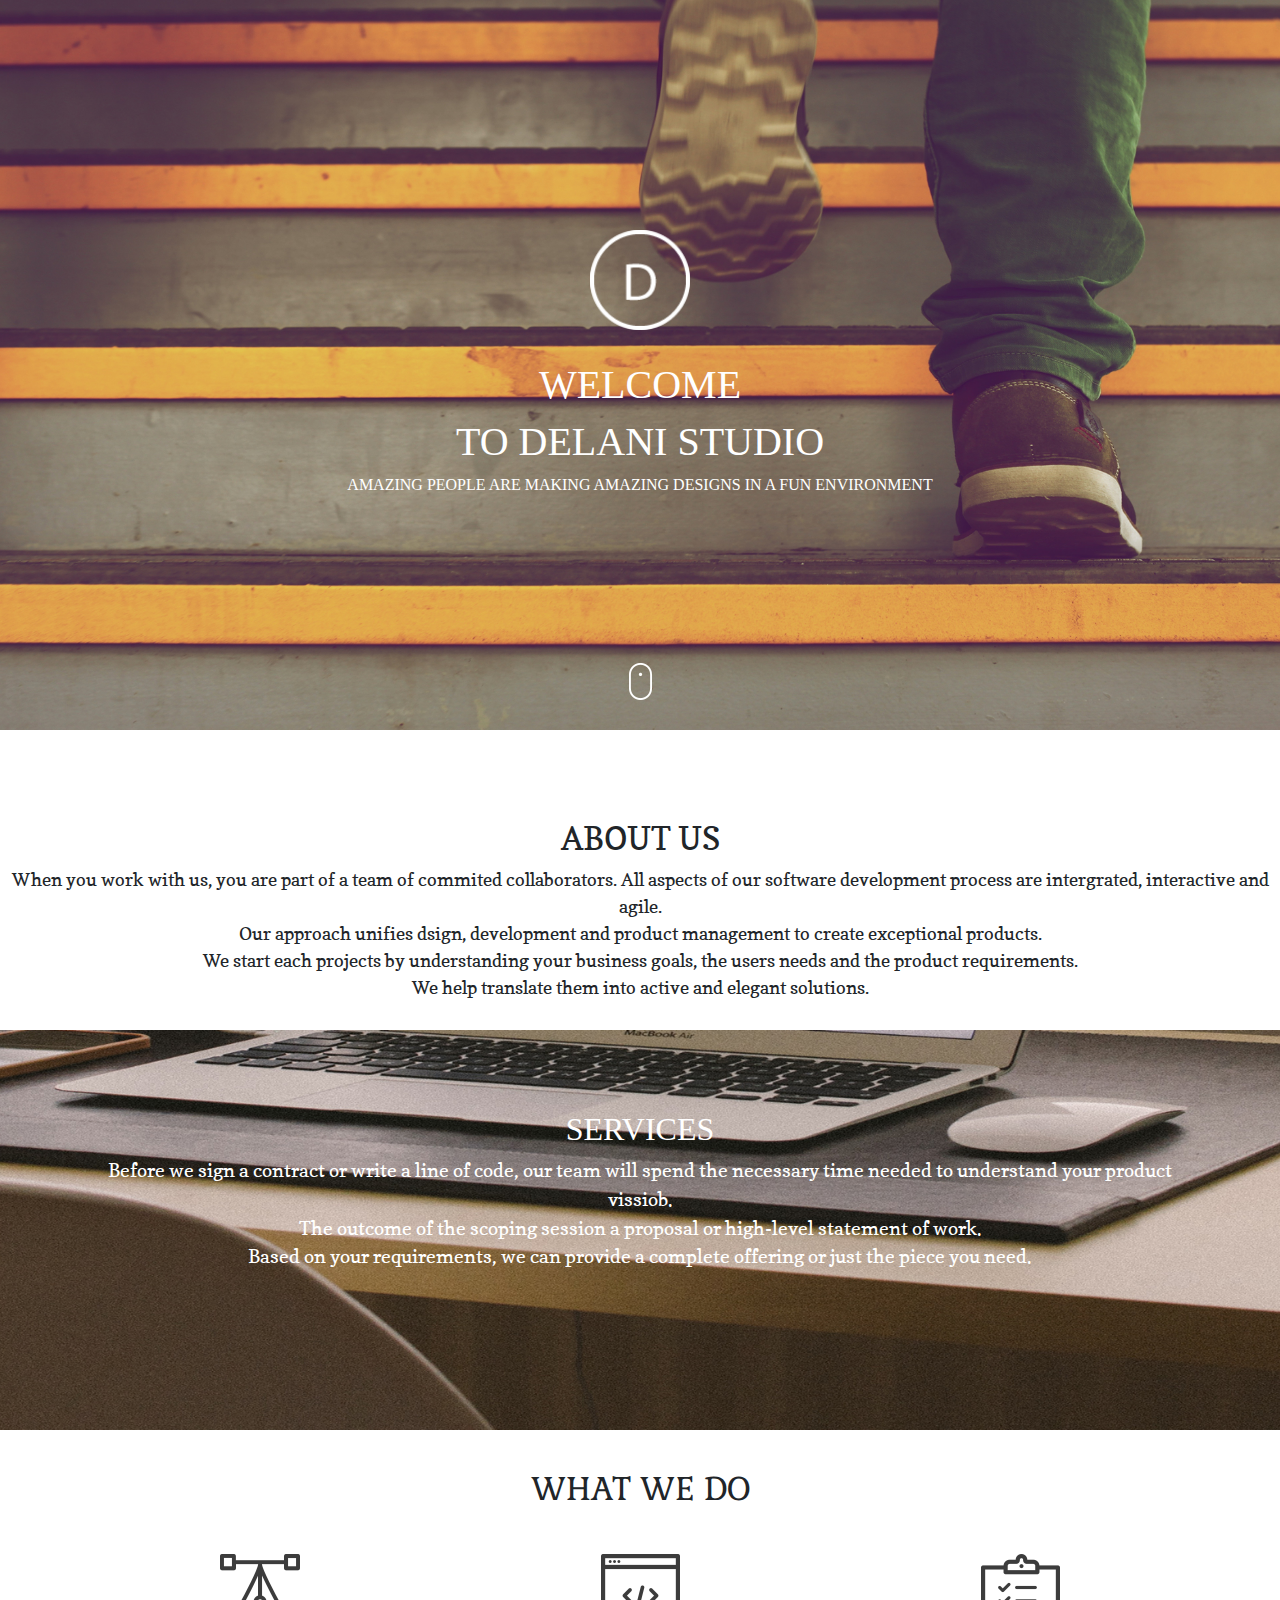
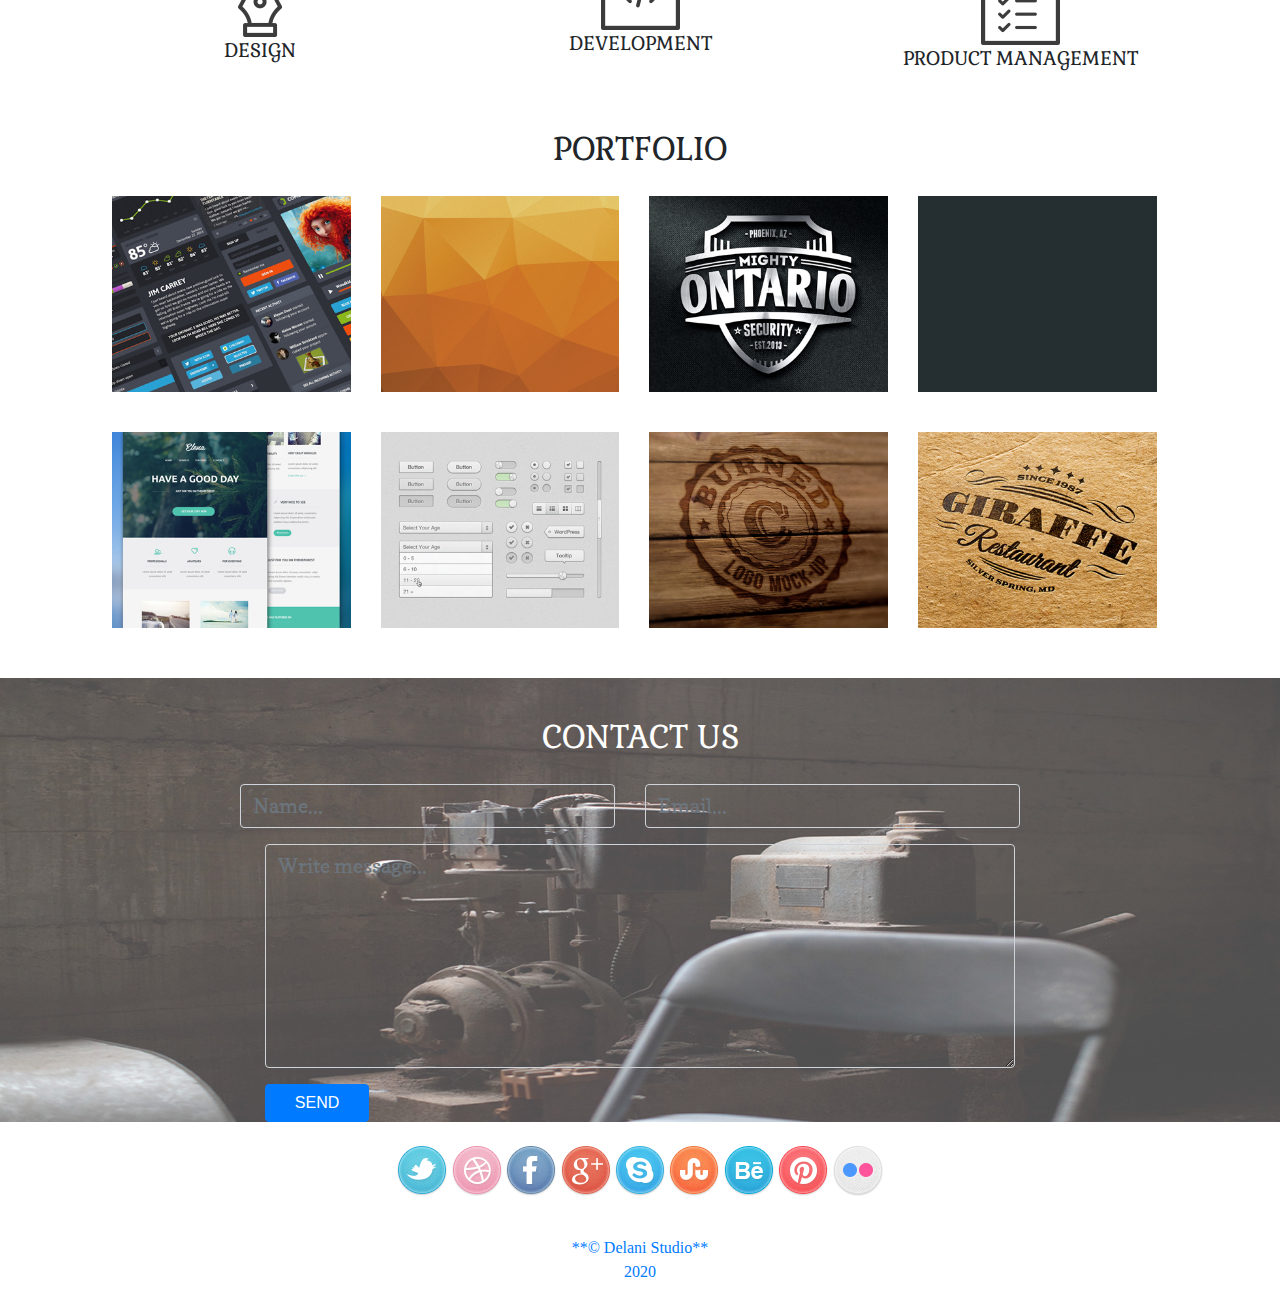
==== commit 17c15da8: "Add changes" ====
--- a/index.html
+++ b/index.html
@@ -13,9 +13,9 @@
     <div class="home-page">
     <img src="images/assets/logo/logo.png" id="logo">
     <br>
-    <h1><b>WELCOME</b></h1>
+    <h1>WELCOME</h1>
     <h1>TO DELANI STUDIO</h1>
-    <P><strong>PEOPLE ARE MAKING AMAZING DESIGNS IN A FUN ENVIRONMENT</strong></P>
+    <P>AMAZING PEOPLE ARE MAKING AMAZING DESIGNS IN A FUN ENVIRONMENT</P>
     <div class="mouse-click"></div>
     <a href="#about-us"><img src="images/assets/mouse_click.png" id="mouse-click"></a>
     </div>
@@ -23,11 +23,10 @@
         <h2>ABOUT US</h2>
         <P>When you work with us, you are part of a team of commited collaborators. All aspects of our software development process are intergrated, interactive and agile.<br> Our approach unifies dsign, development and product management to create exceptional products. <br>We start each projects by understanding your business goals, the users needs and the product requirements.<br> We help translate them into active and elegant solutions.</P>
     </div>
+    <div id="services">
         <div class="services">
             <h2>Services</h2>
-            <p>Before we sign a contract or write a line of code, our team will spend the necessary time needed to understand your product vission.
-              <br> The outcome of the scoping session a proposal or high-level statement of work.
-              <br> Based on your requirements, we can provide a complete offering or just the piece you need.</p>
+            <p>Before we sign a contract or write a line of code, our team will spend the necessary time needed to understand your product vissiob.<br> The outcome of the scoping session a proposal or high-level statement of work.<br> Based on your requirements, we can provide a complete offering or just the piece you need.</p>
         </div>
         <div class="container what-we-do">
           <h2 class="headings">WHAT WE DO</h2>
@@ -71,14 +70,13 @@
       <h2>PORTFOLIO</h2>
       <div class="row" id="portfolio">
         <div class="col-md-3" id="work1">
-          <img src="images/assets/portfolio/work2.jpg" alt="work1" id="work1">
-          <p id="overlay" class="text">Ontario Security</p>
+          <img src="images/assets/portfolio/work1.jpg" alt="work1">
+          <p id="overlay" class="text">Black Studio</p>
         </div>
         <div class="col-md-3" id="work2">
-          <img src="images/assets/portfolio/work1.jpg" alt="work2">
-          <p id="overlay2" class="text">Black Studio</p>
+          <img src="images/assets/portfolio/work2.jpg" alt="work2" id="work2">
+          <p id="overlay2" class="text">Ontario Security</p>
         </div>
-        
         <div class="col-md-3" id="work3">
           <img src="images/assets/portfolio/work3.jpg" alt="work3">
           <p id="overlay3"class="text">Pyramids</p>
@@ -91,7 +89,7 @@
       <div class="row" id="portfolio">
           <div class="col-md-3" id="work5">
             <img src="images/assets/portfolio/work5.jpg" alt="work5">
-            <p id="overlay5" class="text">Have a good Day</p>
+            <p id="overlay5" class="text">Have a nice Day</p>
           </div>
           <div class="col-md-3" id="work6">
             <img src="images/assets/portfolio/work6.jpg" alt="work6">
@@ -112,35 +110,35 @@
   
       <form id="message-form">
         <div class="form-group form-inline">
-          <input type="text" class="form-control" placeholder = "Name..." name="name" id="input1" size="25"  required>
-          <input type="email" class="form-control"  placeholder = "Email..."   name="input2" id="input2" size="25"  required>
+          <input type="text" class="form-control" placeholder = "Name..." name="input1" id="input1" size="25" required>
+          <input type="email" class="form-control"  placeholder = "Email..."  name="input2" id="input2" size="25" value="" required>
         </div>
         <div class="form-group">
           <textarea class="form-control" rows="7" id="comment" placeholder = "Write message..."></textarea>
         </div>
-        <button type="submit" name="submit" id="button"  class="btn btn-primary col-md-1">SEND</button>
+        <button type="submit" id="button" class="btn btn-primary col-md-1">SEND</button>
       </form>
     </div>
     <br>
 <div class="social-media">
-  <div id="social_icons">
-      <img src="images/assets/social_icons/twitter.png" alt="twitter">
-      <img src="images/assets/social_icons/dribble.png" alt="dribble">
-      <img src="images/assets/social_icons/facebook.png" alt="facebook">
-      <img src="images/assets/social_icons/g_plus.png" alt="g_plus">
-      <img src="images/assets/social_icons/skype.png" alt="skype">
-      <img src="images/assets/social_icons/stumble_upon.png" alt="stumble_upon">
-      <img src="images/assets/social_icons/behance.png" alt="behance">
-      <img src="images/assets/social_icons/pinterest.png" alt="pinterest">
-      <img src="images/assets/social_icons/flickr.png" alt="flickr">
+    <a href="#"><img src="images/assets/social_icons/twitter.png" alt="twitter"></a>
+    <a href="#"><img src="images/assets/social_icons/dribble.png" alt="dribble">
+    <a href="#"><img src="images/assets/social_icons/facebook.png" alt="facebook">
+    <a href="#"><img src="images/assets/social_icons/g_plus.png" alt="g_plus">
+    <a href="#"><img src="images/assets/social_icons/skype.png" alt="skype">
+    <a href="#"><img src="images/assets/social_icons/stumble_upon.png" alt="stumble_upon">
+    <a href="#"><img src="images/assets/social_icons/behance.png" alt="behance">
+    <a href="#"><img src="images/assets/social_icons/pinterest.png" alt="pinterest">
+    <a href="#"><img src="images/assets/social_icons/flickr.png" alt="flickr">
       </div>
-</div>
+
       <footer>
-      <p> **&copy Delani Studio** <br>2020</p>
+      <p> **&copy Delani Studio**
+        <br>
+        2020
+      </p>
       </footer>
       <div id="display"></div>
-      <!-- <script type="text/javascript" src="//downloads.mailchimp.com/js/signup-forms/popup/unique-methods/embed.js" data-dojo-config="usePlainJson: true, isDebug: false"></script><script type="text/javascript">window.dojoRequire(["mojo/signup-forms/Loader"], function(L) { L.start({"baseUrl":"mc.us3.list-manage.com","uuid":"e71bed4d6ae5a7c984dfe28b0","lid":"dbf7e27685","uniqueMethods":true}) })</script> -->
-      <script src="js/jquery-mailchimp.min.js"></script>
       <script src="js/jQuery.js"></script>
     <script src="js/scripts.js"></script>
 </body>
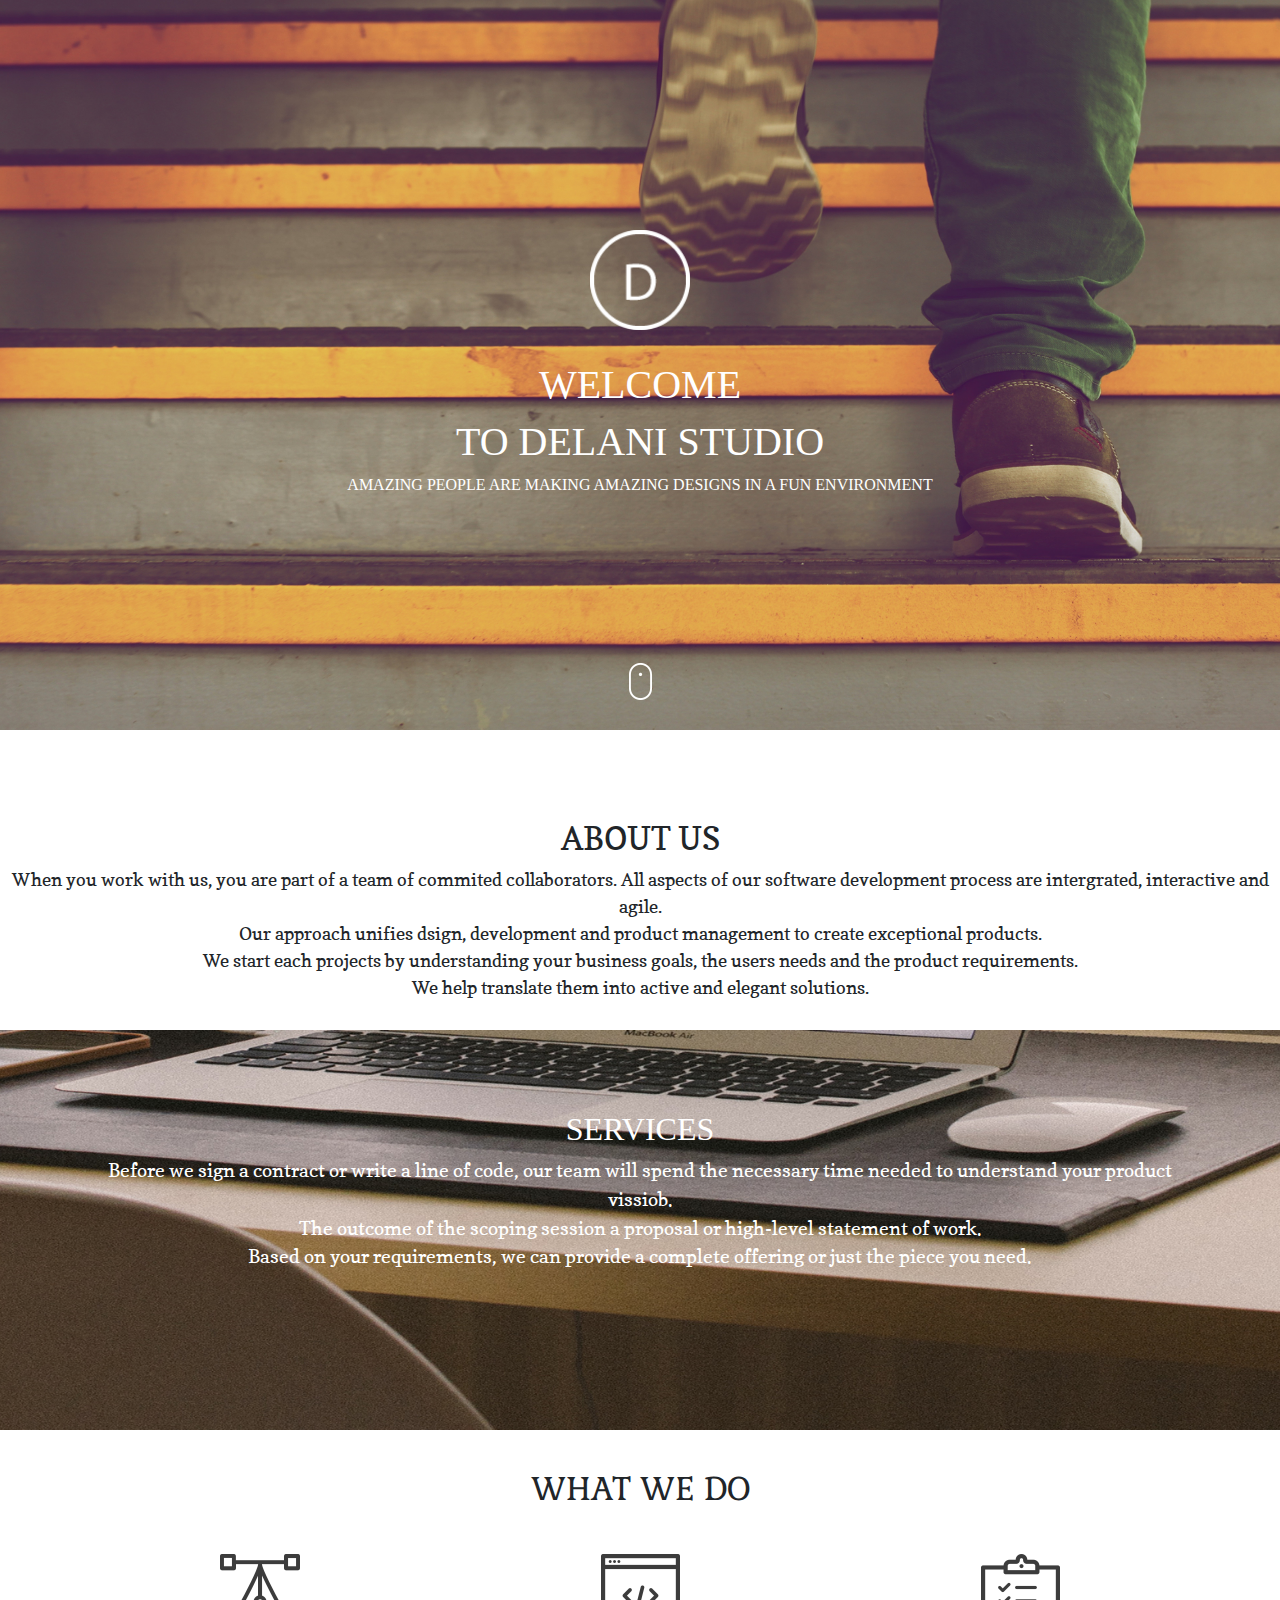
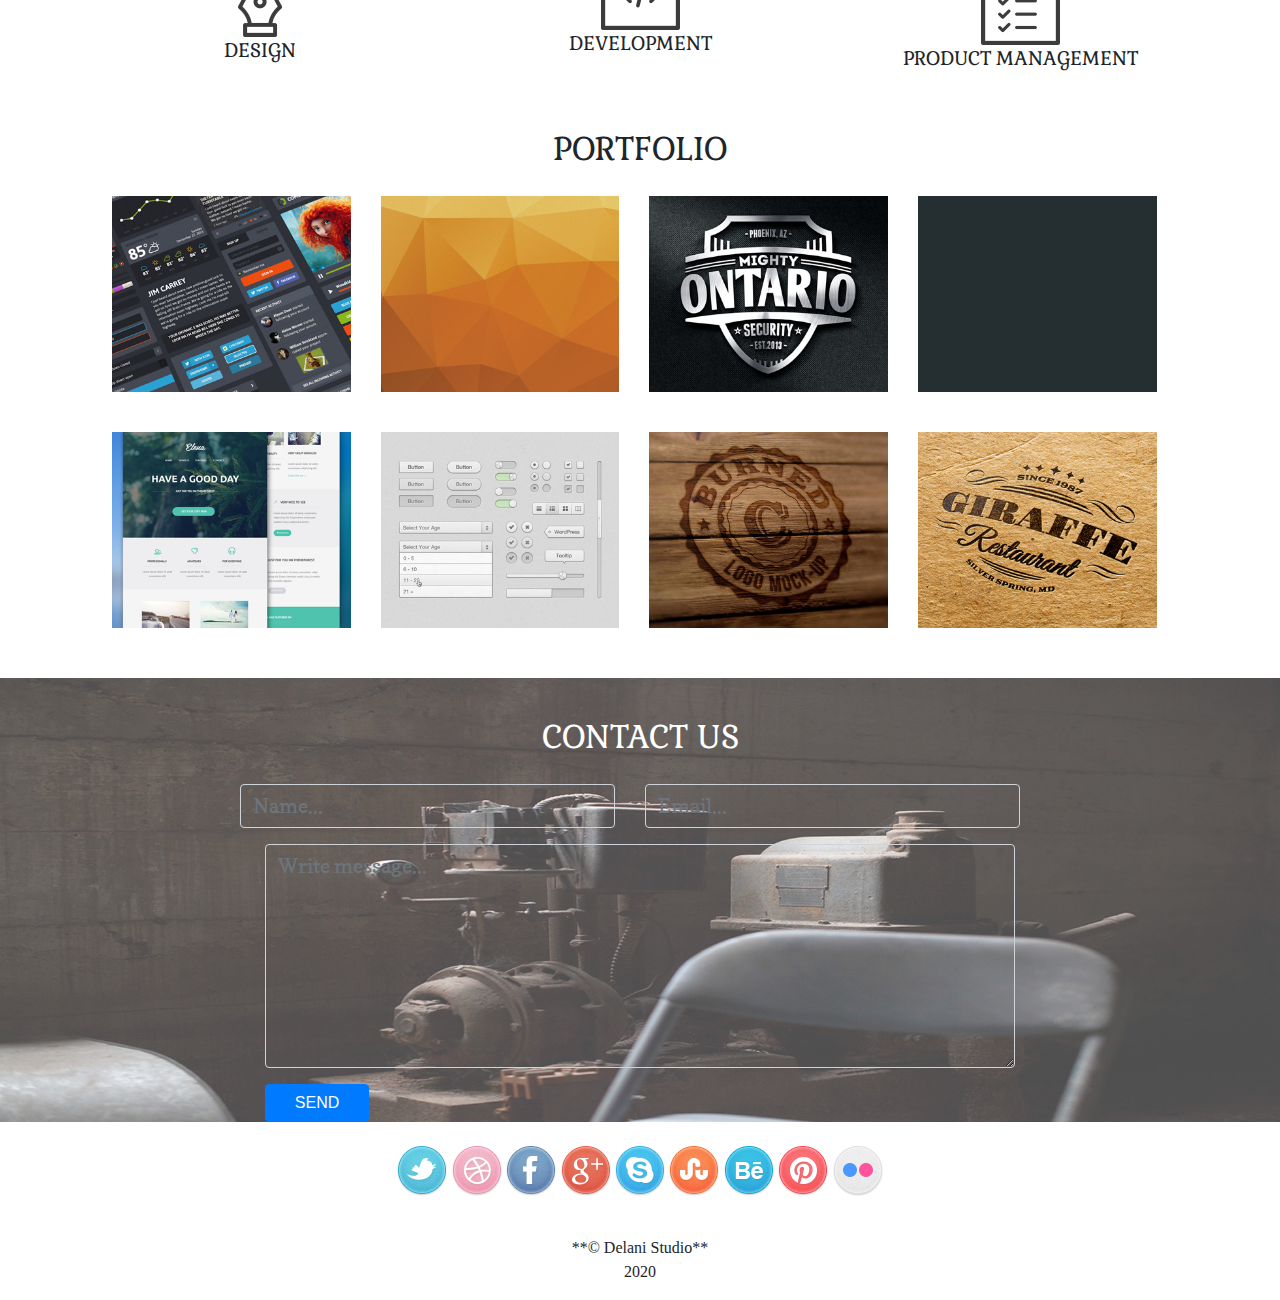
==== commit e95f0d03: "Add general changes ti html" ====
--- a/index.html
+++ b/index.html
@@ -122,14 +122,14 @@
     <br>
 <div class="social-media">
     <a href="#"><img src="images/assets/social_icons/twitter.png" alt="twitter"></a>
-    <a href="#"><img src="images/assets/social_icons/dribble.png" alt="dribble">
-    <a href="#"><img src="images/assets/social_icons/facebook.png" alt="facebook">
-    <a href="#"><img src="images/assets/social_icons/g_plus.png" alt="g_plus">
-    <a href="#"><img src="images/assets/social_icons/skype.png" alt="skype">
-    <a href="#"><img src="images/assets/social_icons/stumble_upon.png" alt="stumble_upon">
-    <a href="#"><img src="images/assets/social_icons/behance.png" alt="behance">
-    <a href="#"><img src="images/assets/social_icons/pinterest.png" alt="pinterest">
-    <a href="#"><img src="images/assets/social_icons/flickr.png" alt="flickr">
+    <a href="#"><img src="images/assets/social_icons/dribble.png" alt="dribble"></a>
+    <a href="#"><img src="images/assets/social_icons/facebook.png" alt="facebook"></a>
+    <a href="#"><img src="images/assets/social_icons/g_plus.png" alt="g_plus"></a>
+    <a href="#"><img src="images/assets/social_icons/skype.png" alt="skype"></a>
+    <a href="#"><img src="images/assets/social_icons/stumble_upon.png" alt="stumble_upon"></a>
+    <a href="#"><img src="images/assets/social_icons/behance.png" alt="behance"></a>
+    <a href="#"><img src="images/assets/social_icons/pinterest.png" alt="pinterest"></a>
+    <a href="#"><img src="images/assets/social_icons/flickr.png" alt="flickr"></a>
       </div>
 
       <footer>
--- a/css/styles.css
+++ b/css/styles.css
@@ -27,7 +27,6 @@
 #mouse-click {
   animation: bounce 3s infinite;
 }
-
 @keyframes bounce {
   0%, 20%, 50%, 80%, 100% {
     transform: translateY(0);
